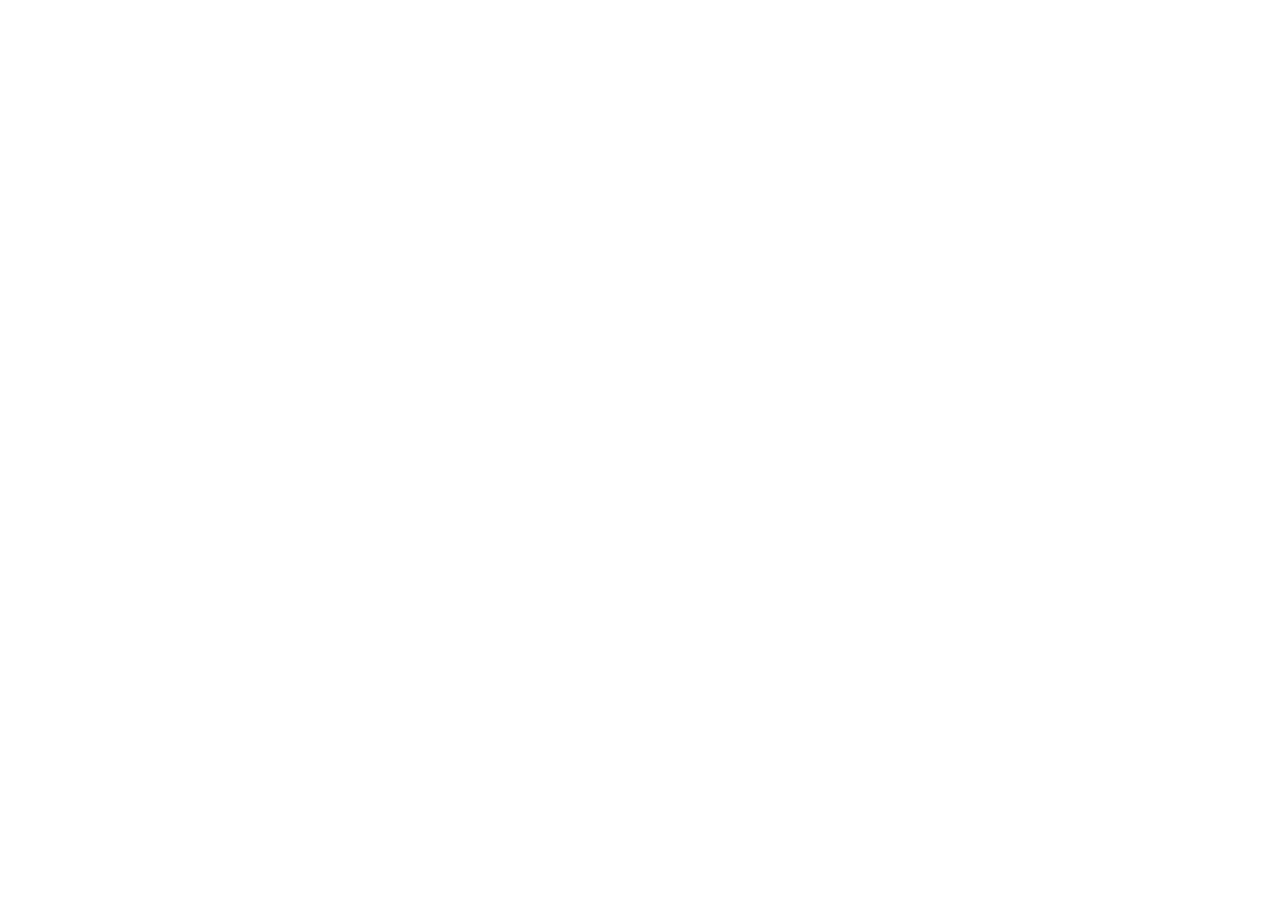
==== src/index.html @ 5c98b1a0 "first add" ====
<!DOCTYPE html>
<html lang="ru">
<head>
    <meta charset="UTF-8">
    <meta name="viewport" content="width=device-width, initial-scale=1.0">
    <meta http-equiv="X-UA-Compatible" content="ie=edge">
    <title>Portfolio</title>
    <meta name="title" content="Мое портфолио">
    <meta name="description" content="Здесь вы сможете ознакомиться с моими работами и узнать больше обо мне">

    <!-- Open Graph / Facebook -->
    <meta property="og:type" content="website">
    <meta property="og:url" content="https://metatags.io/">
    <meta property="og:title" content="Мое портфолио">
    <meta property="og:description" content="Здесь вы сможете ознакомиться с моими работами и узнать больше обо мне">
    <meta property="og:image" content="https://metatags.io/assets/meta-tags-16a33a6a8531e519cc0936fbba0ad904e52d35f34a46c97a2c9f6f7dd7d336f2.png">

    <!-- Twitter -->
    <meta property="twitter:card" content="summary_large_image">
    <meta property="twitter:url" content="https://metatags.io/">
    <meta property="twitter:title" content="Мое портфолио">
    <meta property="twitter:description" content="Здесь вы сможете ознакомиться с моими работами и узнать больше обо мне">
    <meta property="twitter:image" content="https://metatags.io/assets/meta-tags-16a33a6a8531e519cc0936fbba0ad904e52d35f34a46c97a2c9f6f7dd7d336f2.png">

    <!-- Favicon  -->
    <link rel="apple-touch-icon" sizes="57x57" href="icons/favicon//apple-icon-57x57.png">
    <link rel="apple-touch-icon" sizes="60x60" href="icons/favicon//apple-icon-60x60.png">
    <link rel="apple-touch-icon" sizes="72x72" href="icons/favicon//apple-icon-72x72.png">
    <link rel="apple-touch-icon" sizes="76x76" href="icons/favicon//apple-icon-76x76.png">
    <link rel="apple-touch-icon" sizes="114x114" href="icons/favicon//apple-icon-114x114.png">
    <link rel="apple-touch-icon" sizes="120x120" href="icons/favicon//apple-icon-120x120.png">
    <link rel="apple-touch-icon" sizes="144x144" href="icons/favicon//apple-icon-144x144.png">
    <link rel="apple-touch-icon" sizes="152x152" href="icons/favicon//apple-icon-152x152.png">
    <link rel="apple-touch-icon" sizes="180x180" href="icons/favicon//apple-icon-180x180.png">
    <link rel="icon" type="image/png" sizes="192x192"  href="icons/favicon//android-icon-192x192.png">
    <link rel="icon" type="image/png" sizes="32x32" href="icons/favicon//favicon-32x32.png">
    <link rel="icon" type="image/png" sizes="96x96" href="icons/favicon//favicon-96x96.png">
    <link rel="icon" type="image/png" sizes="16x16" href="icons/favicon//favicon-16x16.png">
    <link rel="manifest" href="icons/favicon//manifest.json">
    <meta name="msapplication-TileColor" content="#ffffff">
    <meta name="msapplication-TileImage" content="icons/favicon//ms-icon-144x144.png">
    <meta name="theme-color" content="#ffffff">

    <link rel="stylesheet" href="css/style.min.css">
</head>
<body>

    <script src="js/script.js"></script>
</body>
</html>
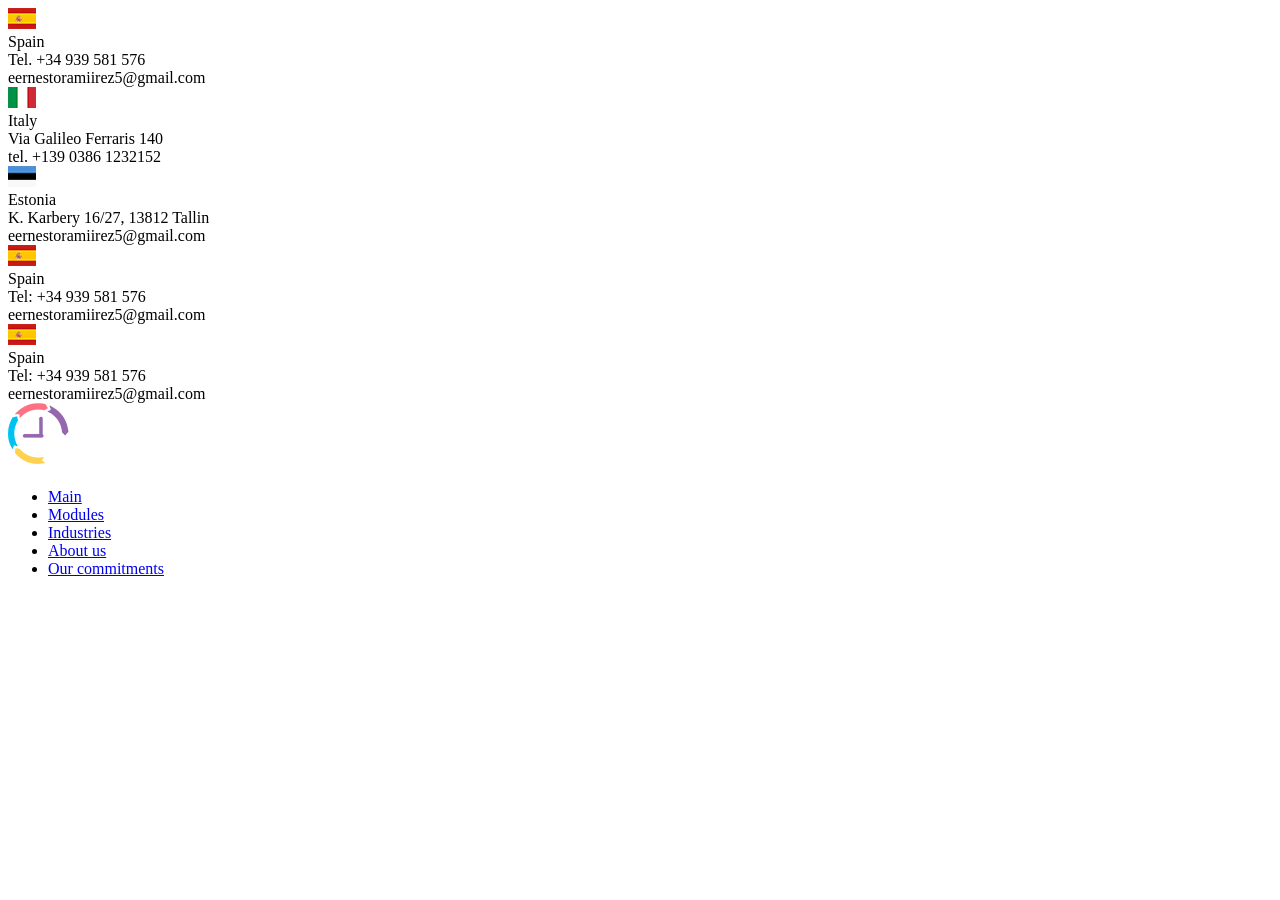
==== commit 641b51e7: "flags+headstart" ====
--- a/src/index.html
+++ b/src/index.html
@@ -44,7 +44,59 @@
     <link rel="stylesheet" href="css/style.min.css">
 </head>
 <body>
-
+    <section class="flags">
+        <div class="container">
+            <div class="flags__wrapper">
+                <div class="flags__elem">
+                    <div class="flags__img"><img src="img/spain.png" alt="spain"></div>
+                    <div class="flags__country">Spain</div>
+                    <div class="flags__info">Tel. +34 939 581 576</div>
+                    <div class="flags__contacts">eernestoramiirez5@gmail.com</div>
+                </div>
+                <div class="flags__elem">
+                    <div class="flags__img"><img src="img/italy.png" alt="Italy"></div>
+                    <div class="flags__country">Italy</div>
+                    <div class="flags__info">Via Galileo Ferraris 140</div>
+                    <div class="flags__contacts">tel. +139 0386 1232152 </div>
+                </div>
+                <div class="flags__elem">
+                    <div class="flags__img"><img src="img/estonia.png" alt="estonia"></div>
+                    <div class="flags__country">Estonia</div>
+                    <div class="flags__info">K. Karbery 16/27, 13812 Tallin</div>
+                    <div class="flags__contacts">eernestoramiirez5@gmail.com</div>
+                </div>
+                <div class="flags__elem">
+                    <div class="flags__img"><img src="img/spain.png" alt="spain"></div>
+                    <div class="flags__country">Spain</div>
+                    <div class="flags__info">Tel: +34 939 581 576</div>
+                    <div class="flags__contacts">eernestoramiirez5@gmail.com</div>
+                </div>
+                <div class="flags__elem">
+                    <div class="flags__img"><img src="img/spain.png" alt="spain"></div>
+                    <div class="flags__country">Spain</div>
+                    <div class="flags__info">Tel: +34 939 581 576</div>
+                    <div class="flags__contacts">eernestoramiirez5@gmail.com</div>
+                </div>
+            </div>
+        </div>
+    </section>
+    <header class="header">
+        <div class="container">
+            <div class="header__menu">
+                <div class="header__logo">
+                    <img src="img/logo.png" alt="logo">
+                </div>
+                    <ul class="header__nav">
+                        <li><a href="#">Main</a></li>
+                        <li><a href="#">Modules</a></li>
+                        <li><a href="#">Industries</a></li>
+                        <li><a href="#">About us</a></li>
+                        <li><a href="#">Our commitments</a></li>
+                    </ul>
+            </div>
+        </div>
+    </header>
+    
     <script src="js/script.js"></script>
 </body>
 </html>
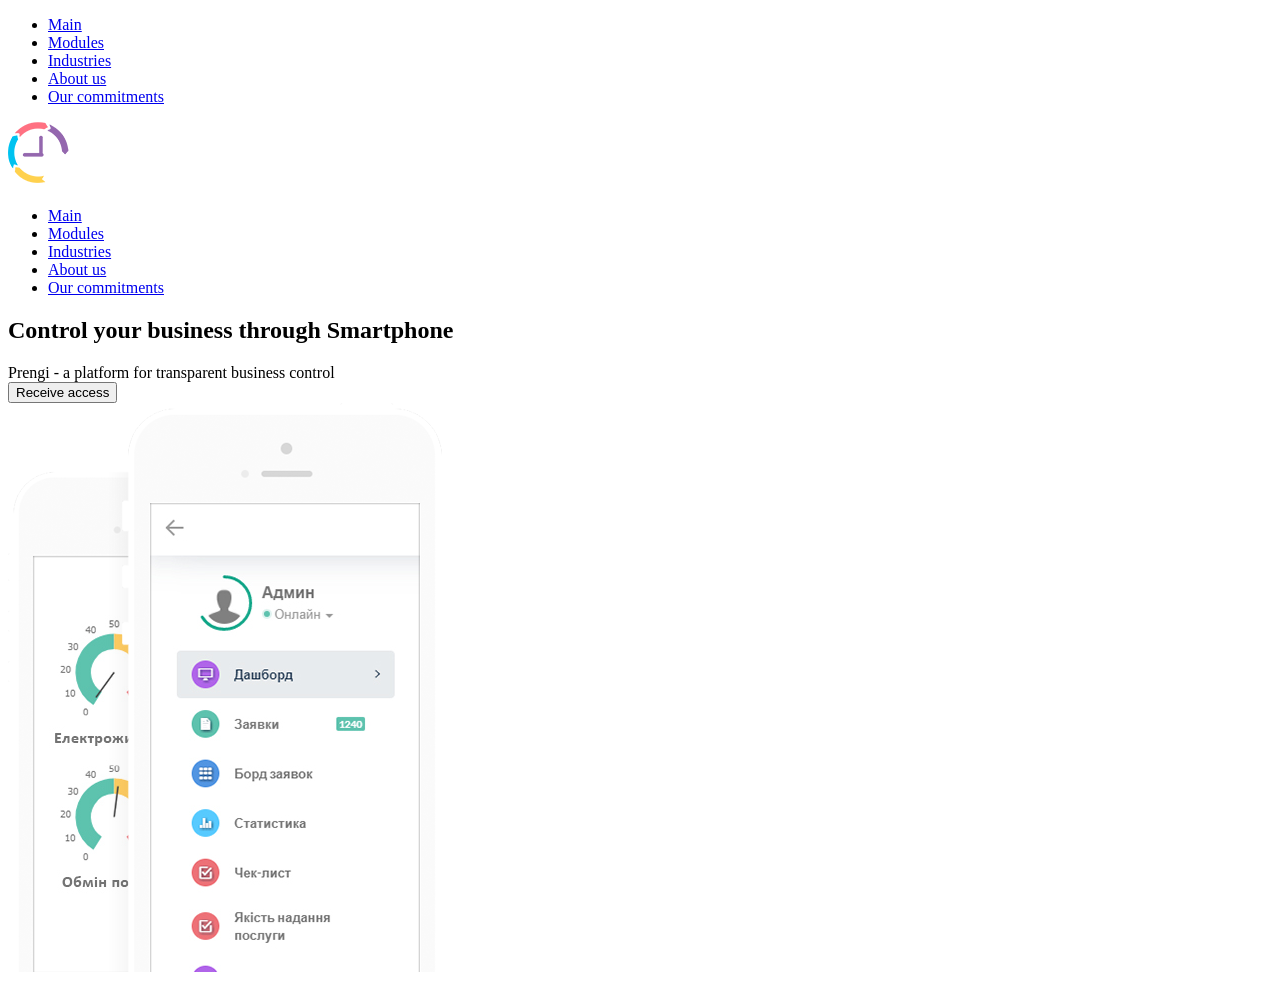
==== commit f52ab64d: "menuoverlayadap" ====
--- a/src/index.html
+++ b/src/index.html
@@ -44,7 +44,7 @@
     <link rel="stylesheet" href="css/style.min.css">
 </head>
 <body>
-    <section class="flags">
+    <!-- <section class="flags">
         <div class="container">
             <div class="flags__wrapper">
                 <div class="flags__elem">
@@ -66,10 +66,10 @@
                     <div class="flags__contacts">eernestoramiirez5@gmail.com</div>
                 </div>
                 <div class="flags__elem">
-                    <div class="flags__img"><img src="img/spain.png" alt="spain"></div>
-                    <div class="flags__country">Spain</div>
-                    <div class="flags__info">Tel: +34 939 581 576</div>
-                    <div class="flags__contacts">eernestoramiirez5@gmail.com</div>
+                    <div class="flags__img"><img src="img/great_britain.png" alt="spain"></div>
+                    <div class="flags__country">Great Britain</div>
+                    <div class="flags__info">E20LP </div>
+                    <div class="flags__contacts">tel. +44 750 109 55 29</div>
                 </div>
                 <div class="flags__elem">
                     <div class="flags__img"><img src="img/spain.png" alt="spain"></div>
@@ -79,8 +79,24 @@
                 </div>
             </div>
         </div>
-    </section>
+    </section> -->
     <header class="header">
+        <div class="deli">
+            <div class="deli__div"></div>
+            <div class="deli__div"></div>
+            <div class="deli__div"></div>
+        </div>
+        <div class="menu__overlay">
+            <div class="menu__wrapper">
+                <ul class="menu__nav">
+                    <li><a href="#">Main</a></li>
+                    <li><a href="#">Modules</a></li>
+                    <li><a href="#">Industries</a></li>
+                    <li><a href="#">About us</a></li>
+                    <li><a href="#">Our commitments</a></li>
+                </ul>
+            </div>
+        </div>
         <div class="container">
             <div class="header__menu">
                 <div class="header__logo">
@@ -94,6 +110,13 @@
                         <li><a href="#">Our commitments</a></li>
                     </ul>
             </div>
+            <div class="header__info">
+                <h2 class="header__title">Control your business through Smartphone</h2>
+                <div class="header__subtitle">Prengi - a platform for transparent business control</div>
+                <button class="header__btn">Receive access</button>
+            </div>
+            <img src="img/phones.png" alt="Phones" class="header__phones">
+            <img src="img/slider_dots.png" alt="Dots" class="header__dots">
         </div>
     </header>
     
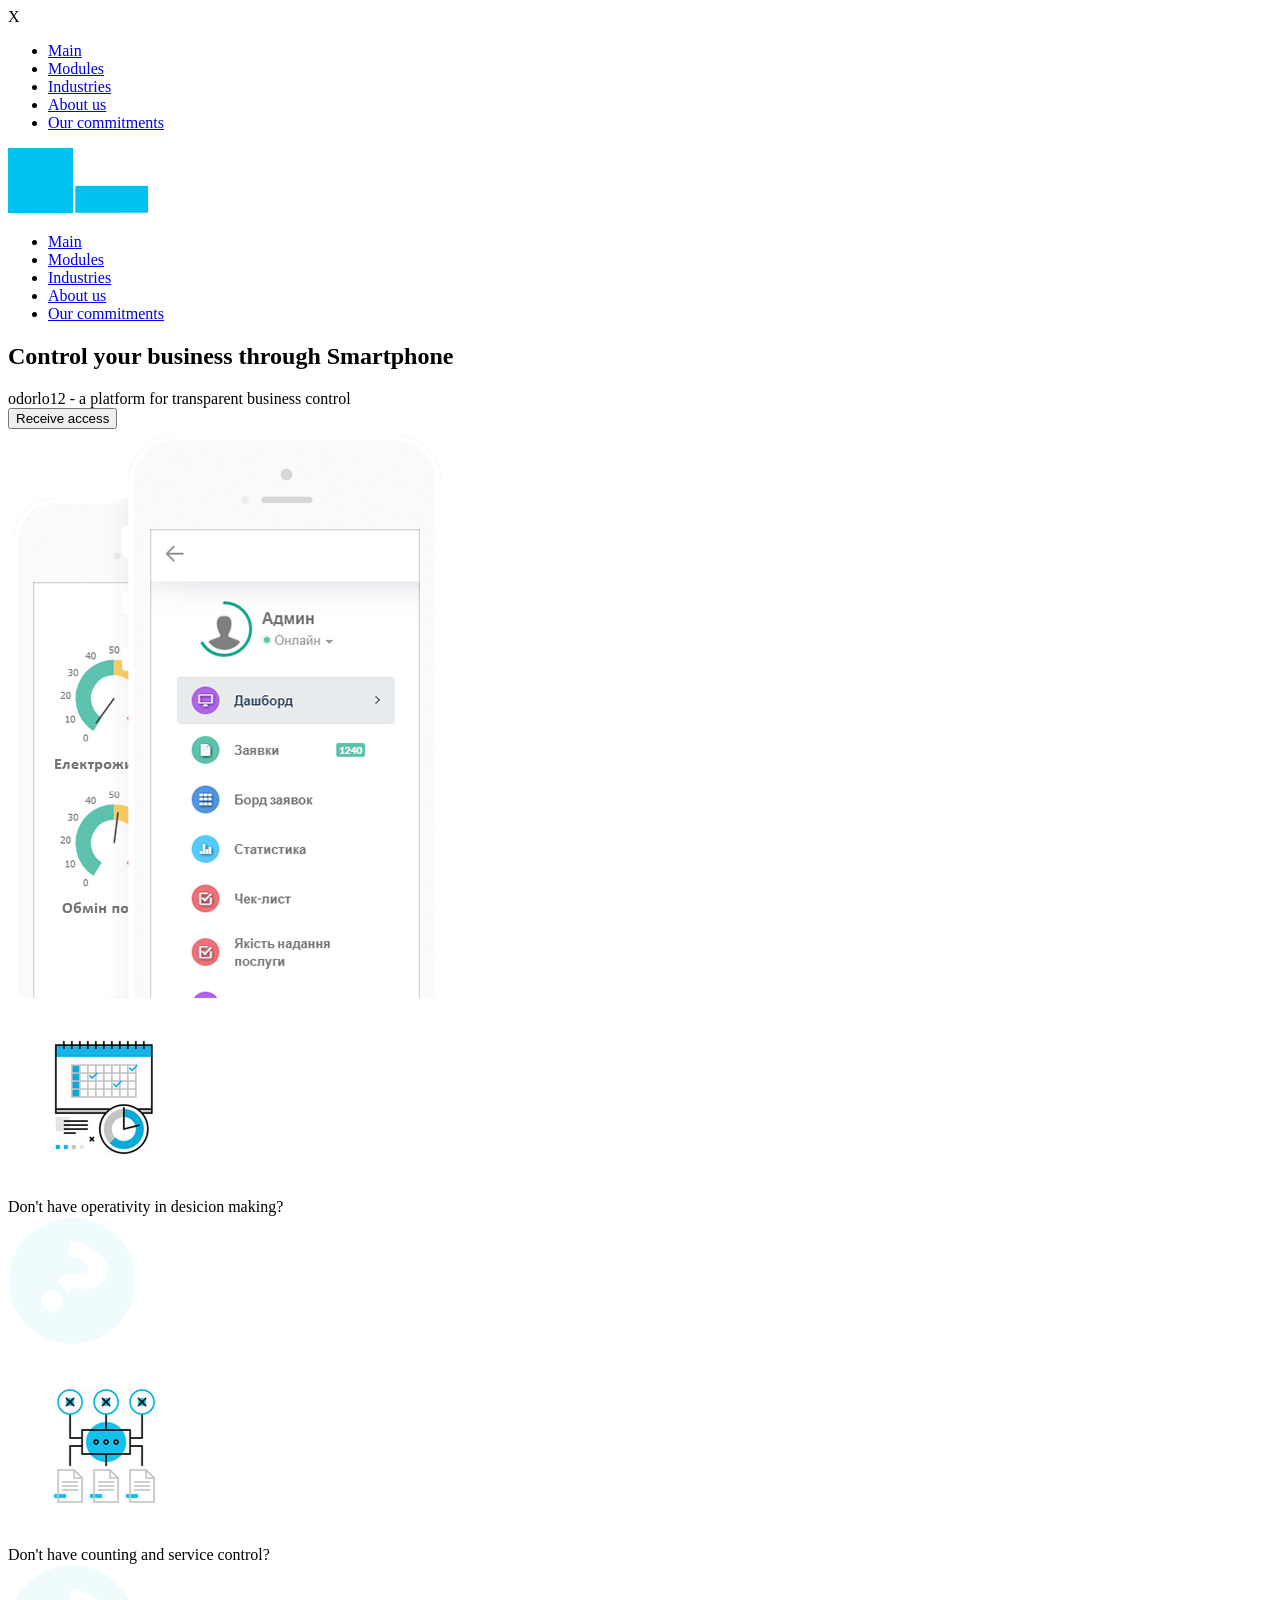
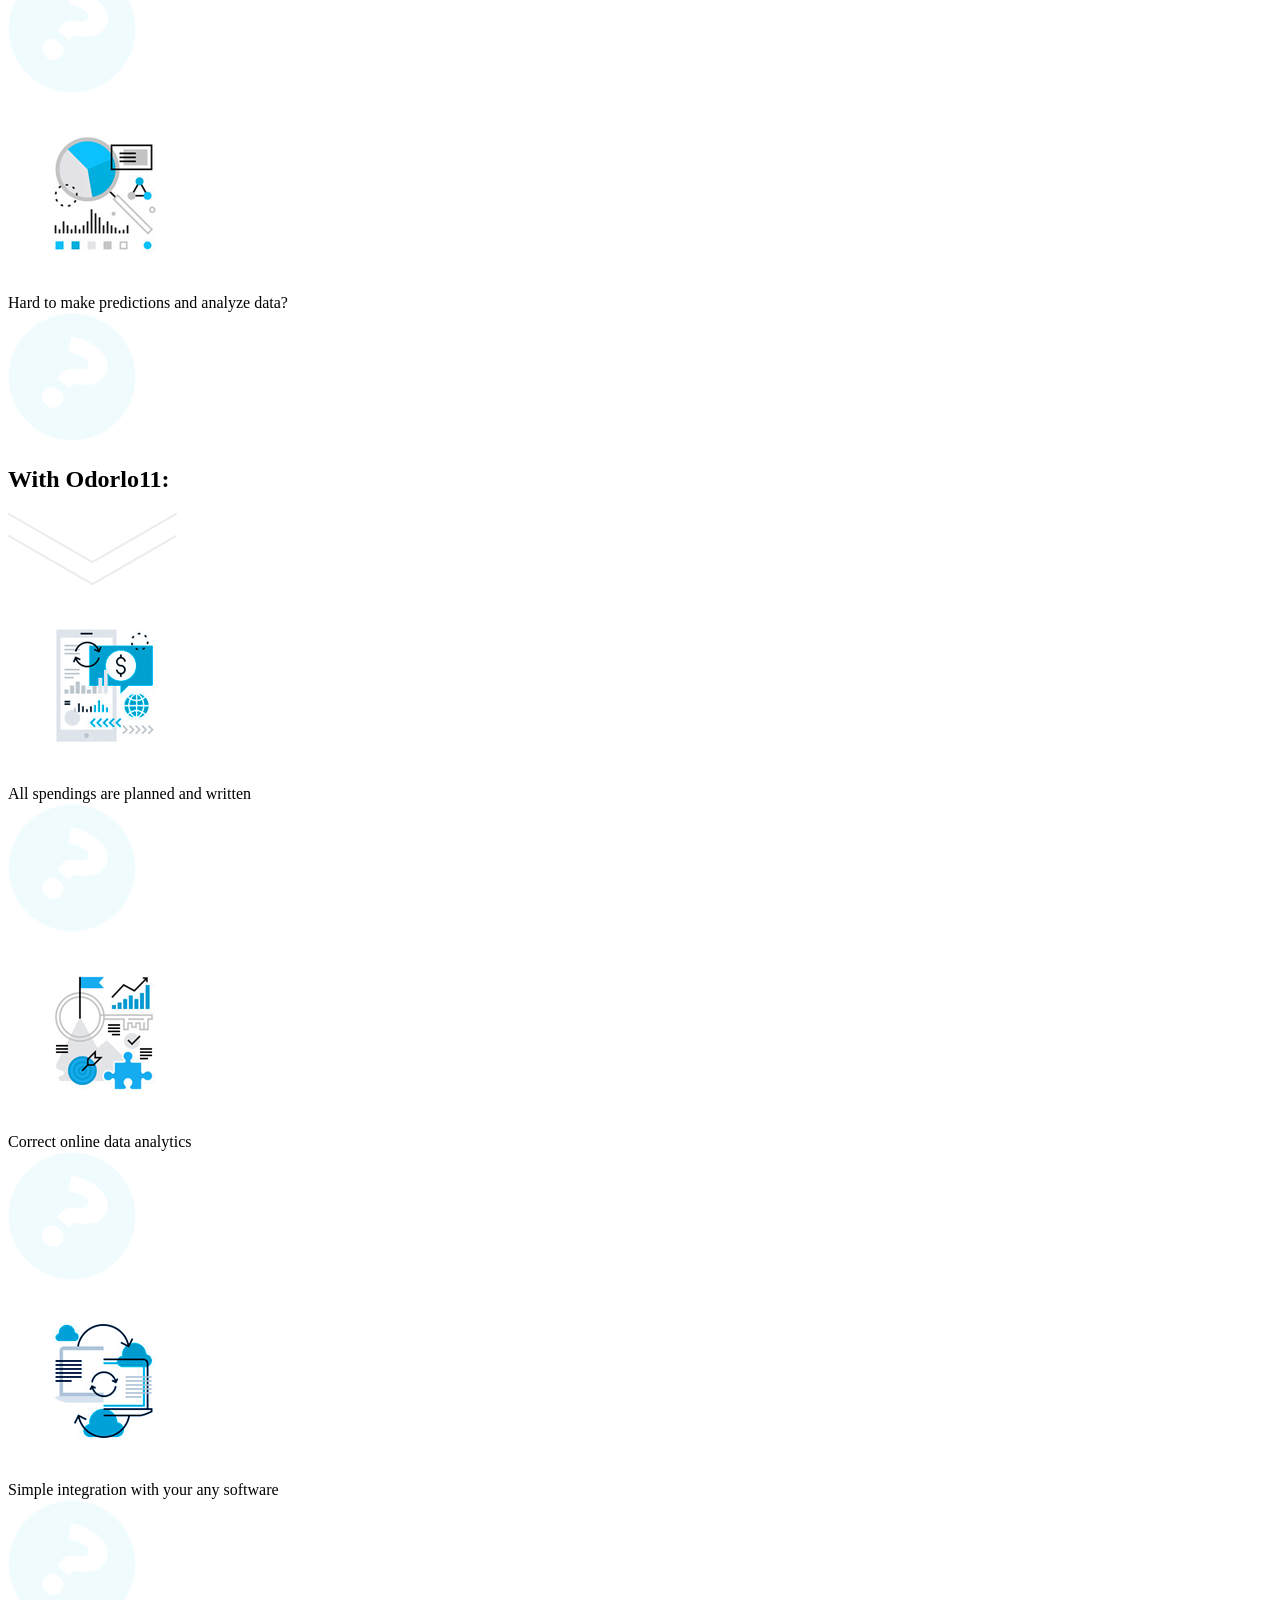
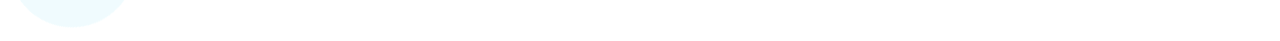
==== commit 3bf74d57: "odorlosec&menuadap" ====
--- a/src/index.html
+++ b/src/index.html
@@ -88,6 +88,7 @@
         </div>
         <div class="menu__overlay">
             <div class="menu__wrapper">
+                <div class="close">X</div>
                 <ul class="menu__nav">
                     <li><a href="#">Main</a></li>
                     <li><a href="#">Modules</a></li>
@@ -112,14 +113,58 @@
             </div>
             <div class="header__info">
                 <h2 class="header__title">Control your business through Smartphone</h2>
-                <div class="header__subtitle">Prengi - a platform for transparent business control</div>
+                <div class="header__subtitle">odorlo12 - a platform for transparent business control</div>
                 <button class="header__btn">Receive access</button>
             </div>
             <img src="img/phones.png" alt="Phones" class="header__phones">
             <img src="img/slider_dots.png" alt="Dots" class="header__dots">
         </div>
     </header>
+    <section class="odorlo12">
+        <div class="container">
+            <div class="odorlo12__wrapper">
+                <div class="odorlo12__elem">
+                    <img src="img/odorlo12_1.png" alt="">
+                    <div class="odorlo12__text">Don't have operativity in desicion making?</div>
+                    <img src="img/odorlo12_siman.png" alt="siman" class="odorlo12__siman">
+                </div>
+                <div class="odorlo12__elem">
+                    <img src="img/odorlo12_2.png" alt="">
+                    <div class="odorlo12__text">Don't have counting and service control?</div>
+                    <img src="img/odorlo12_siman.png" alt="siman" class="odorlo12__siman">
+                </div>
+                <div class="odorlo12__elem">
+                    <img src="img/odorlo12_3.png" alt="">
+                    <div class="odorlo12__text">Hard to make predictions and analyze data?</div>
+                    <img src="img/odorlo12_siman.png" alt="siman" class="odorlo12__siman">
+                </div>
+            </div>
+            <div class="odorlo12__arrows">
+                <h2 class="odorlo12__text">With Odorlo11:</h2>
+                <img src="img/odorlo12_arrows.png" alt="arrows">
+            </div>
+            <div class="odorlo12__wrapper">
+                <div class="odorlo12__elem">
+                    <img src="img/odorlo12_5.png" alt="">
+                    <div class="odorlo12__text bold">All spendings are planned and written</div>
+                    <img src="img/odorlo12_siman.png" alt="siman" class="odorlo12__siman">
+                </div>
+                <div class="odorlo12__elem">
+                    <img src="img/odorlo12_7.png" alt="">
+                    <div class="odorlo12__text bold">Correct online data analytics</div>
+                    <img src="img/odorlo12_siman.png" alt="siman" class="odorlo12__siman">
+                </div>
+                <div class="odorlo12__elem">
+                    <img src="img/odorlo12_8.png" alt="">
+                    <div class="odorlo12__text bold">Simple integration with your any software</div>
+                    <img src="img/odorlo12_siman.png" alt="siman" class="odorlo12__siman">
+                </div>
+            </div>
+            
+        </div>
+    </section>
     
     <script src="js/script.js"></script>
+    
 </body>
 </html>
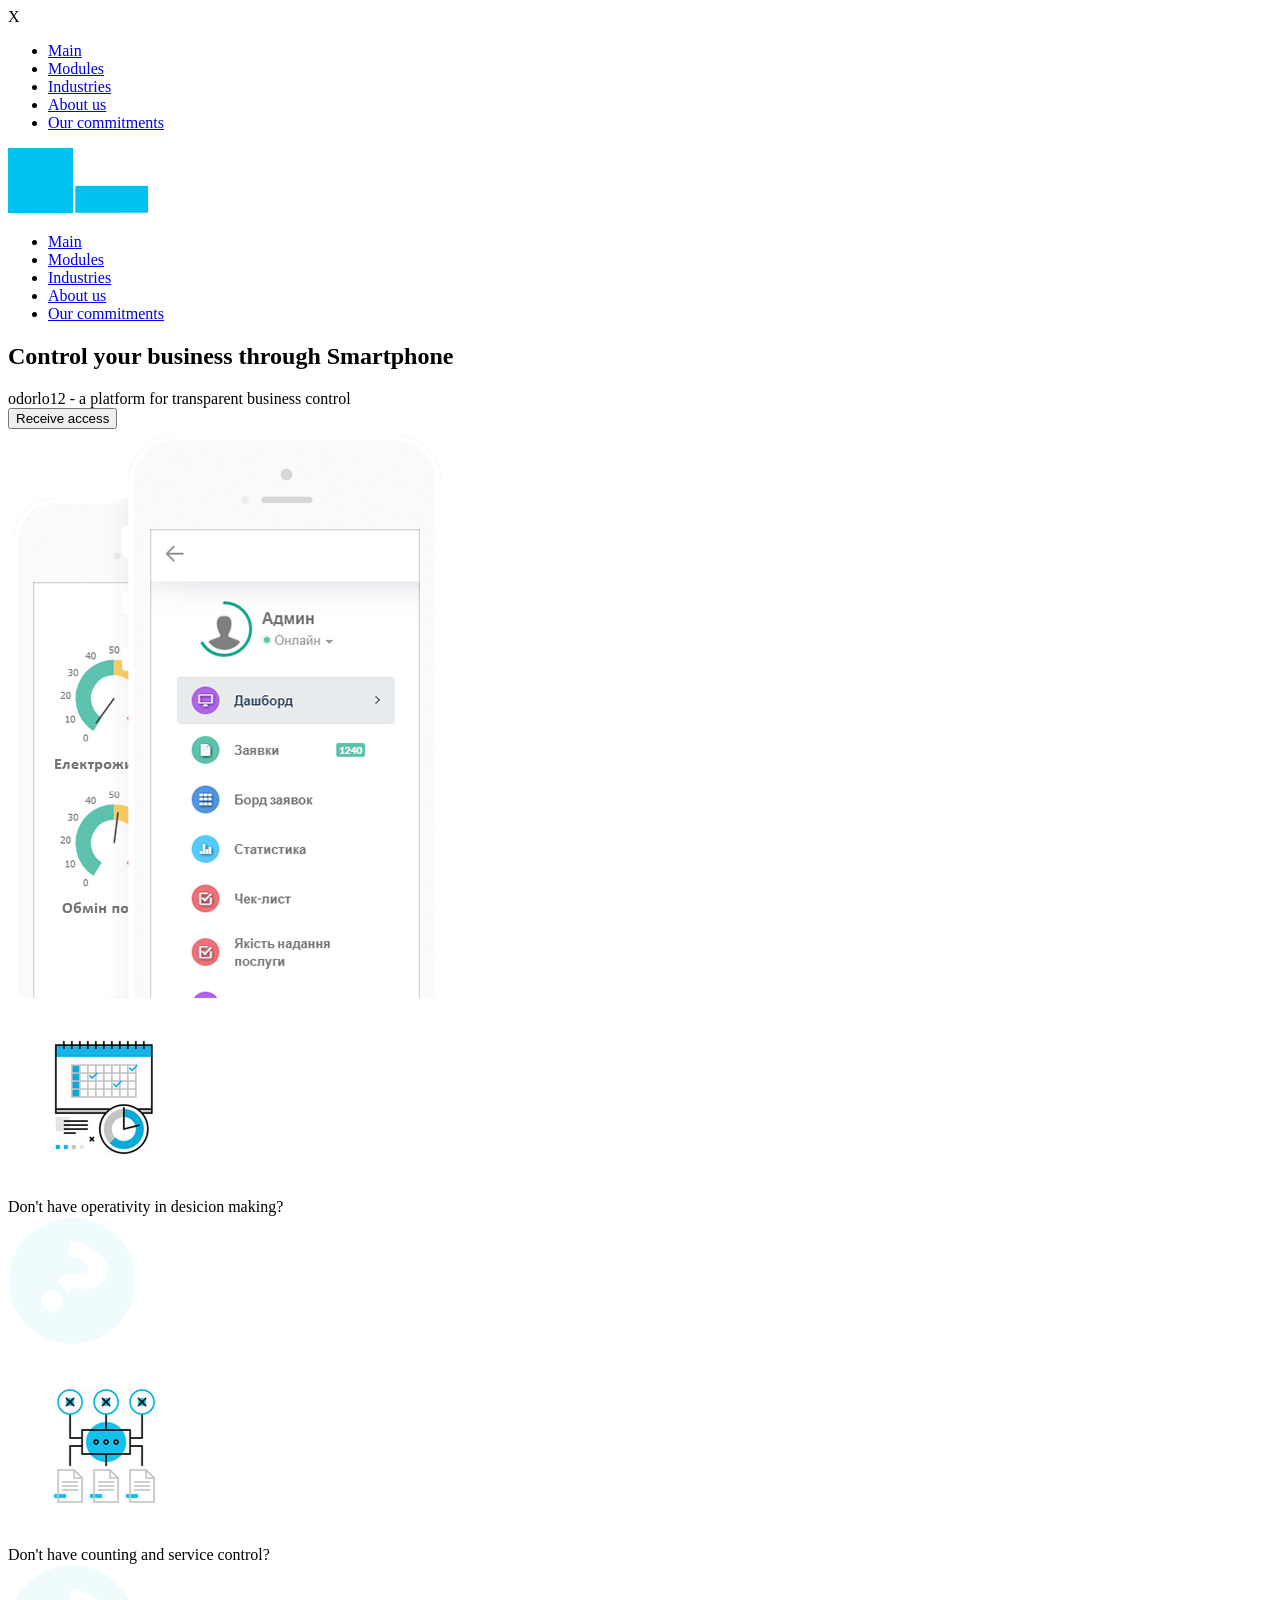
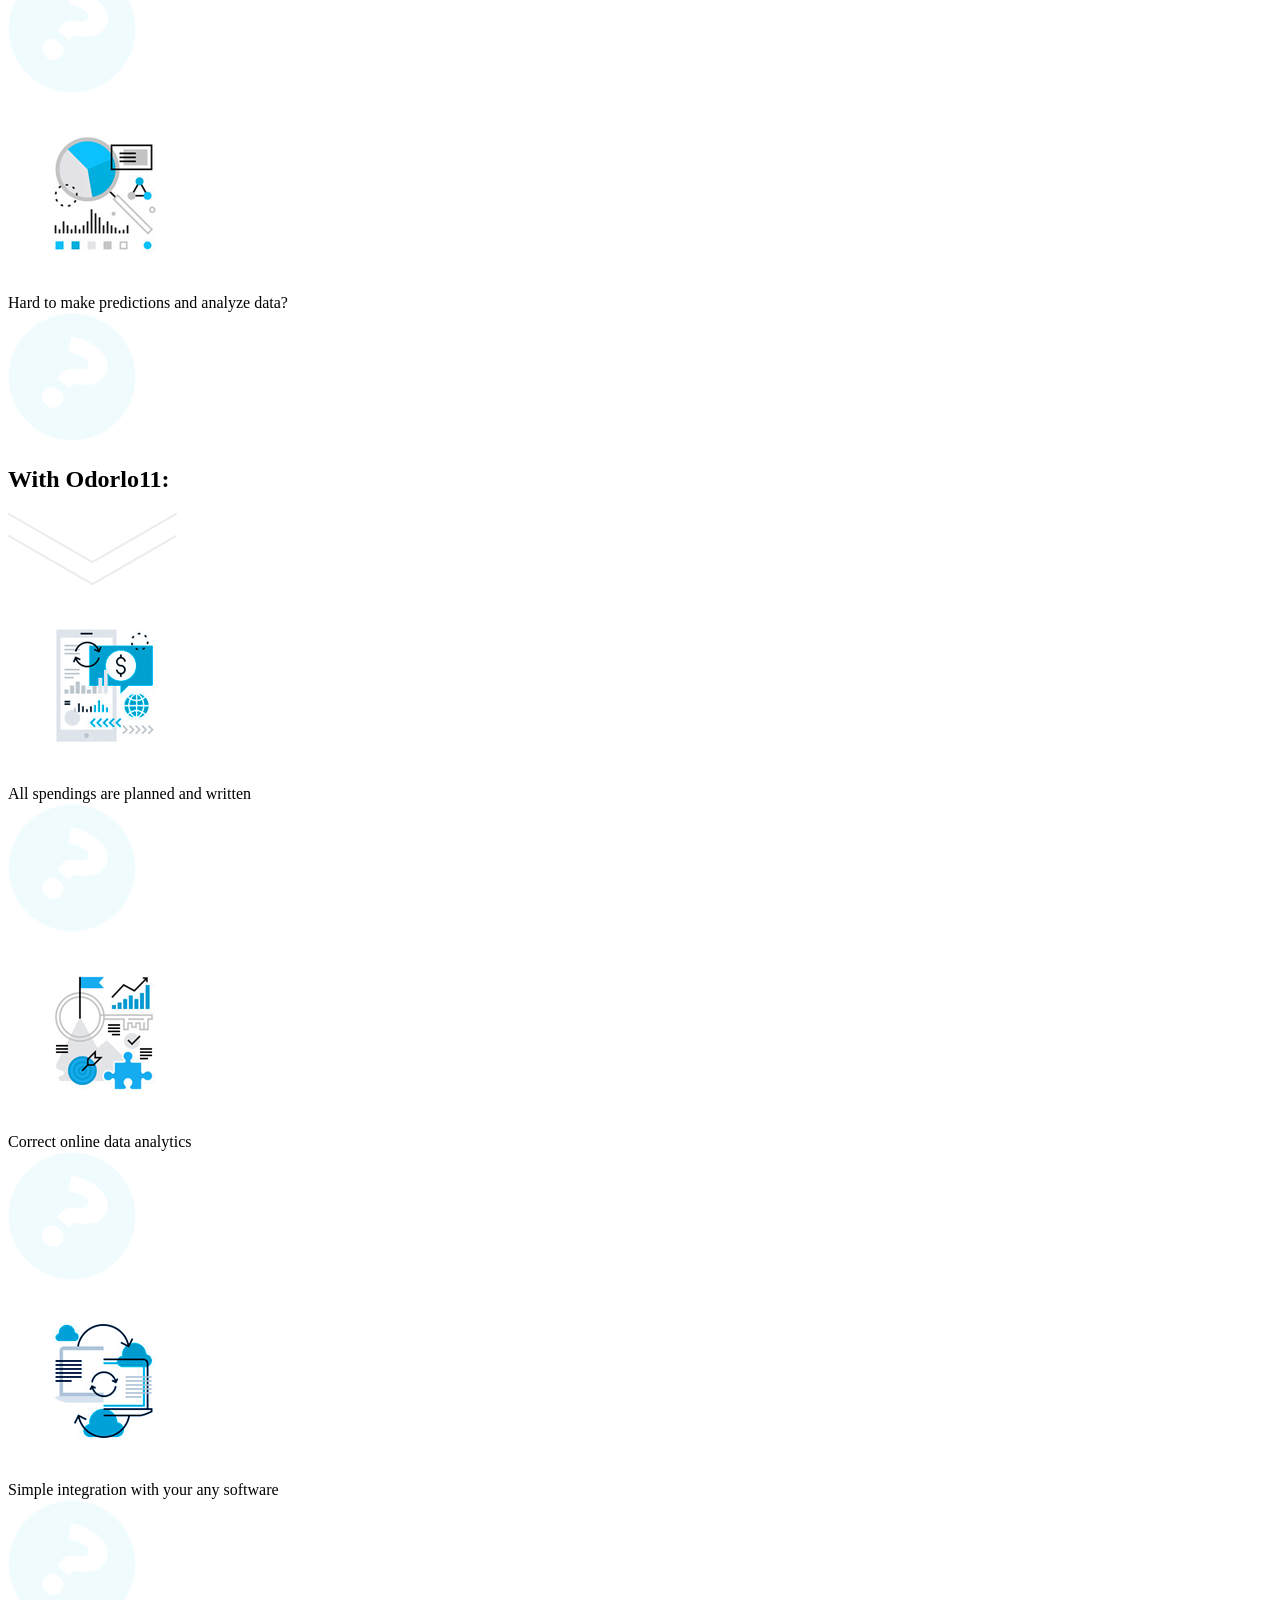
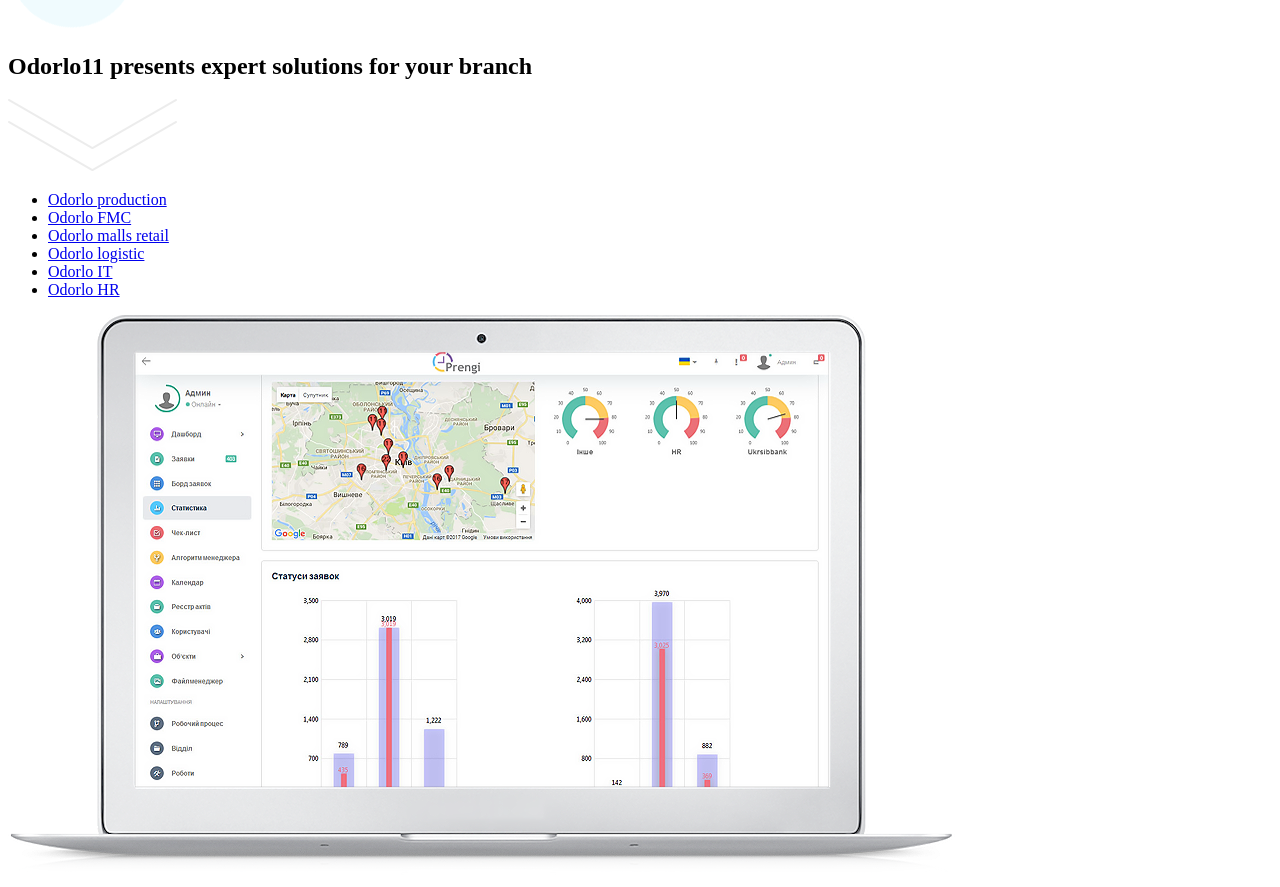
==== commit 71fbc3db: "solutions1" ====
--- a/src/index.html
+++ b/src/index.html
@@ -163,6 +163,26 @@
             
         </div>
     </section>
+    <section class="solutions">
+        <div class="container">
+            <h2 class="solutions__text">
+                Odorlo11 presents expert solutions for your branch
+            </h2>
+            <div class="solutions__open"><img src="img/odorlo12_arrows.png" alt=""></div>
+                <ul class="solutions__menu">
+                    <li><a href="#">Odorlo production</a></li>
+                    <li><a href="#">Odorlo FMC</a></li>
+                    <li><a href="#">Odorlo malls retail</a></li>
+                    <li><a href="#">Odorlo logistic</a></li>
+                    <li><a href="#">Odorlo IT</a></li>
+                    <li><a href="#">Odorlo HR</a></li>
+                </ul>
+           <div class="solutions__img">
+               <img src="img/solutions_img.png" alt="computer">
+           </div>
+
+        </div>
+    </section>
     
     <script src="js/script.js"></script>
     
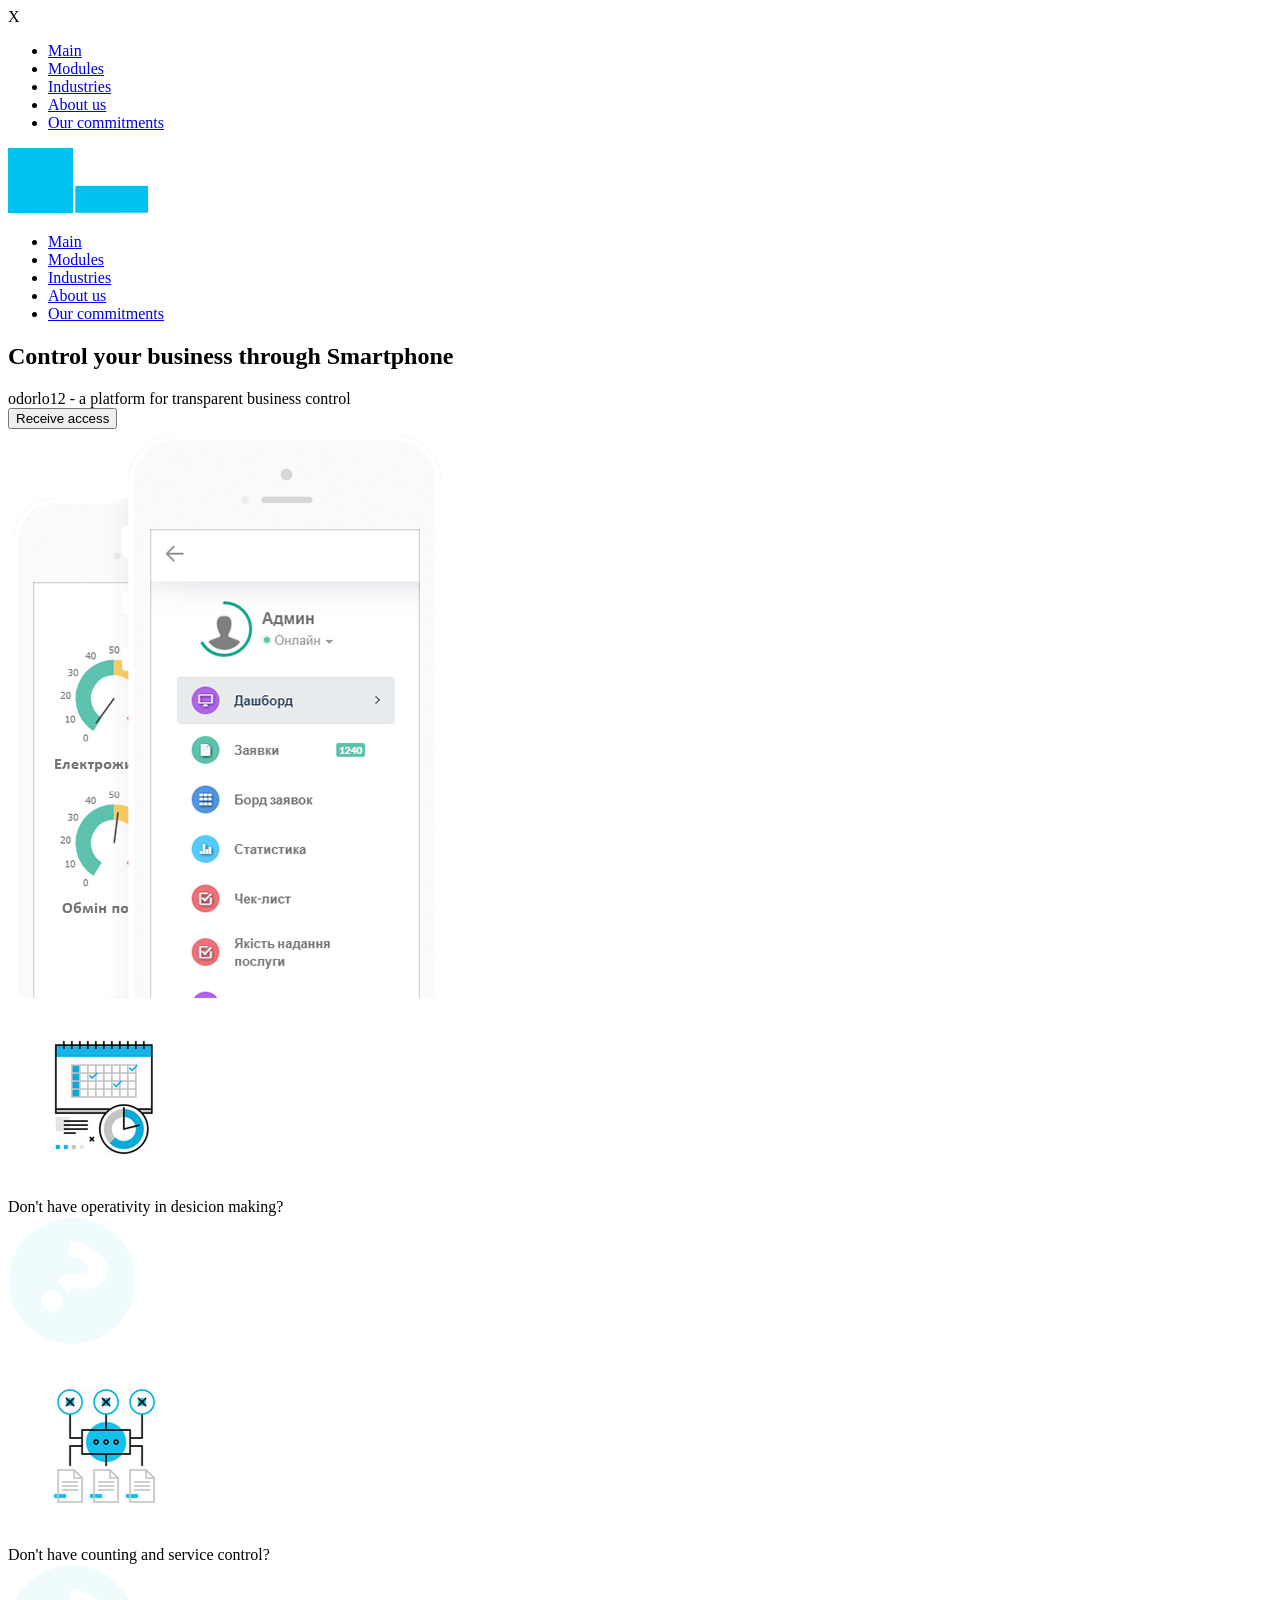
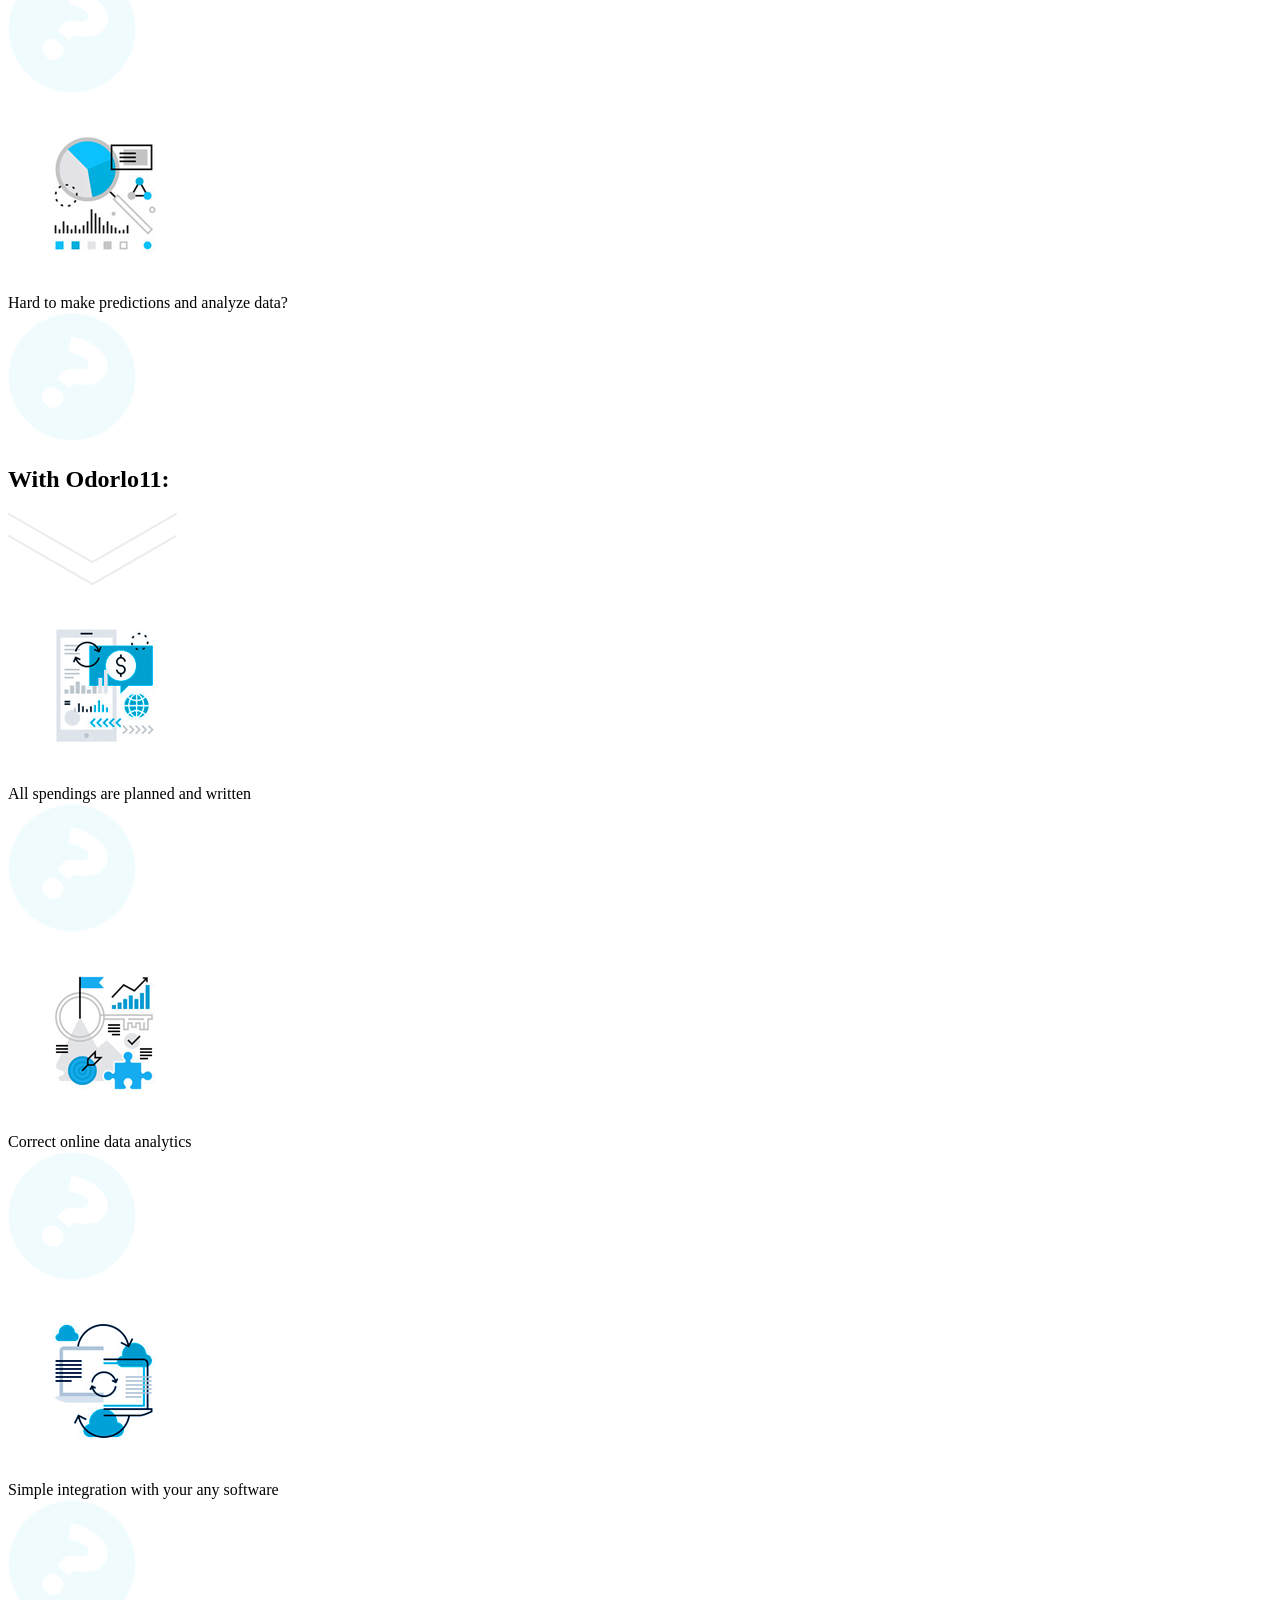
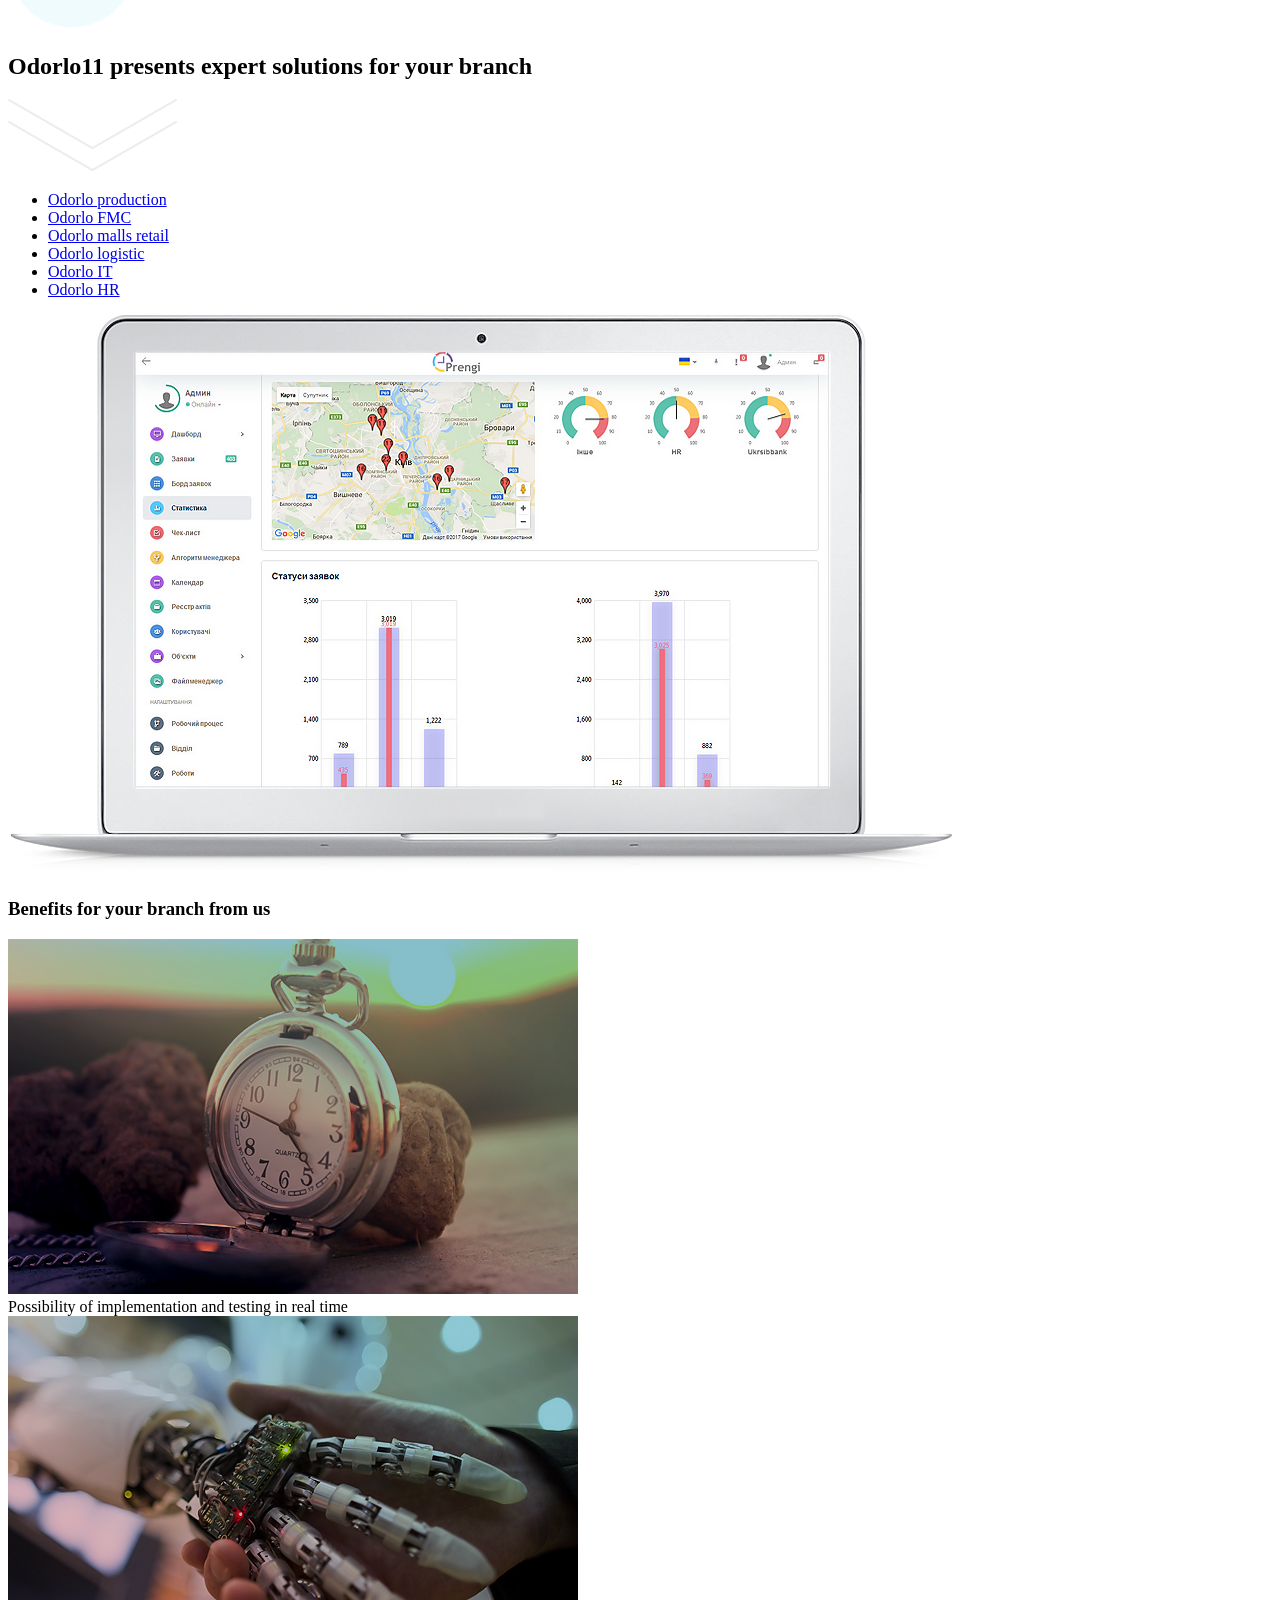
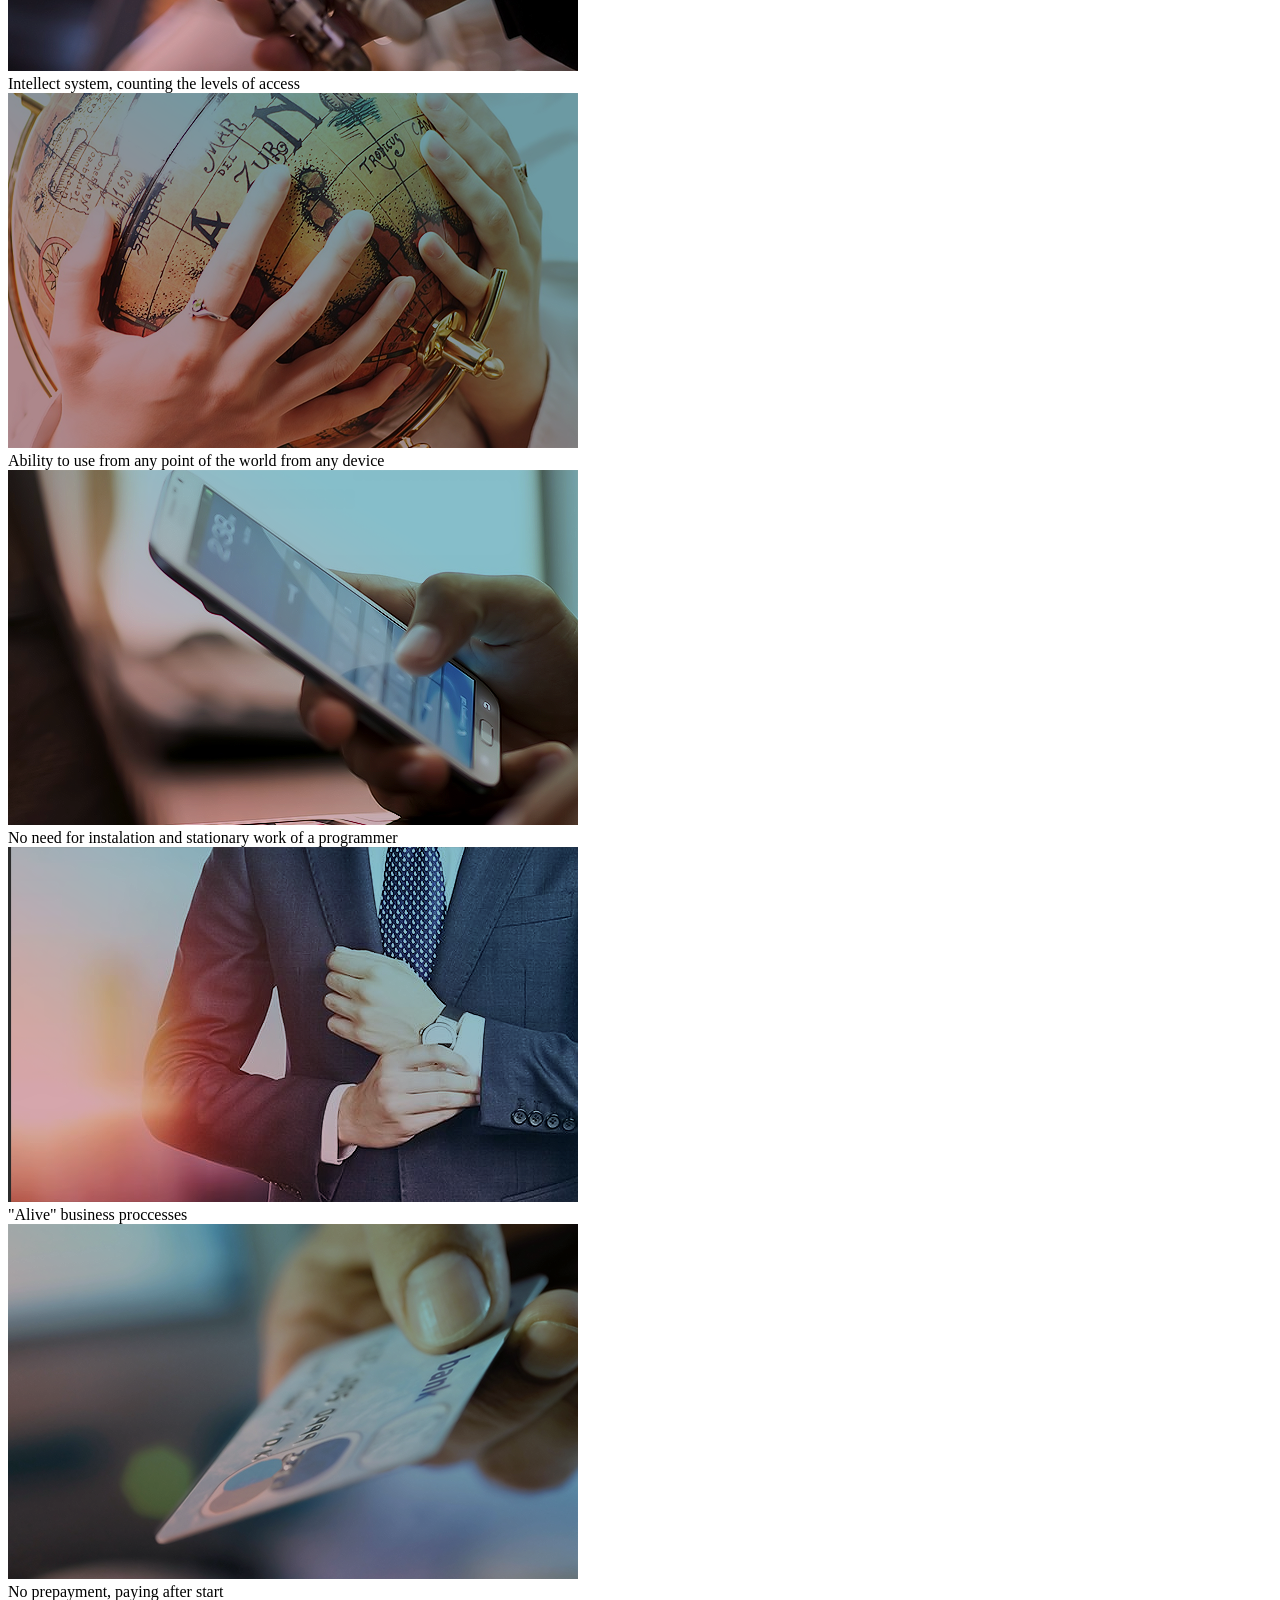
==== commit 169f55f6: "benefitsflexitems" ====
--- a/src/index.html
+++ b/src/index.html
@@ -177,14 +177,61 @@
                     <li><a href="#">Odorlo IT</a></li>
                     <li><a href="#">Odorlo HR</a></li>
                 </ul>
-           <div class="solutions__img">
-               <img src="img/solutions_img.png" alt="computer">
-           </div>
-
+            <div class="solutions__img">
+                <img src="img/solutions_img.png" alt="computer">
+            </div>
         </div>
     </section>
-    
+    <section class="benefits">
+        <div class="container">
+            <h3 class="benefits__title">Benefits for your branch from us</h3>
+            <div class="benefits__wrapper">
+                <div class="benefits__item">
+                    <img src="img/benefits_img1.png" alt="clock">
+                    <div class="benefits__text">
+                        Possibility of implementation and testing in real time
+                    </div>
+                </div>
+                <div class="benefits__item">
+                    <img src="img/benefits_img2.png" alt="Robot">
+                    <div class="benefits__text">
+                        Intellect system, counting the levels of access
+                    </div>
+                </div>
+                <div class="benefits__item">
+                    <img src="img/benefits_img3.png" alt="Globus">
+                    <div class="benefits__text">
+                        Ability to use from any point of the world from any device
+                    </div>
+                </div>
+                <div class="benefits__item">
+                    <img src="img/benefits_img5.png" alt="phone">
+                    <div class="benefits__text">
+                        No need for instalation and stationary work of a programmer
+                    </div>
+                </div>
+                <div class="benefits__item">
+                    <img src="img/benefits_img6.png" alt="jacket">
+                    <div class="benefits__text">
+                        "Alive" business proccesses
+                    </div>
+                </div>
+                <div class="benefits__item">
+                    <img src="img/benefits_img7.png" alt="Pay">
+                    <div class="benefits__text">
+                        No prepayment, paying after start
+                    </div>
+                </div>
+            </div>
+        </div>
+    </section>
+
+
+
+
+
+
+
     <script src="js/script.js"></script>
-    
 </body>
 </html>
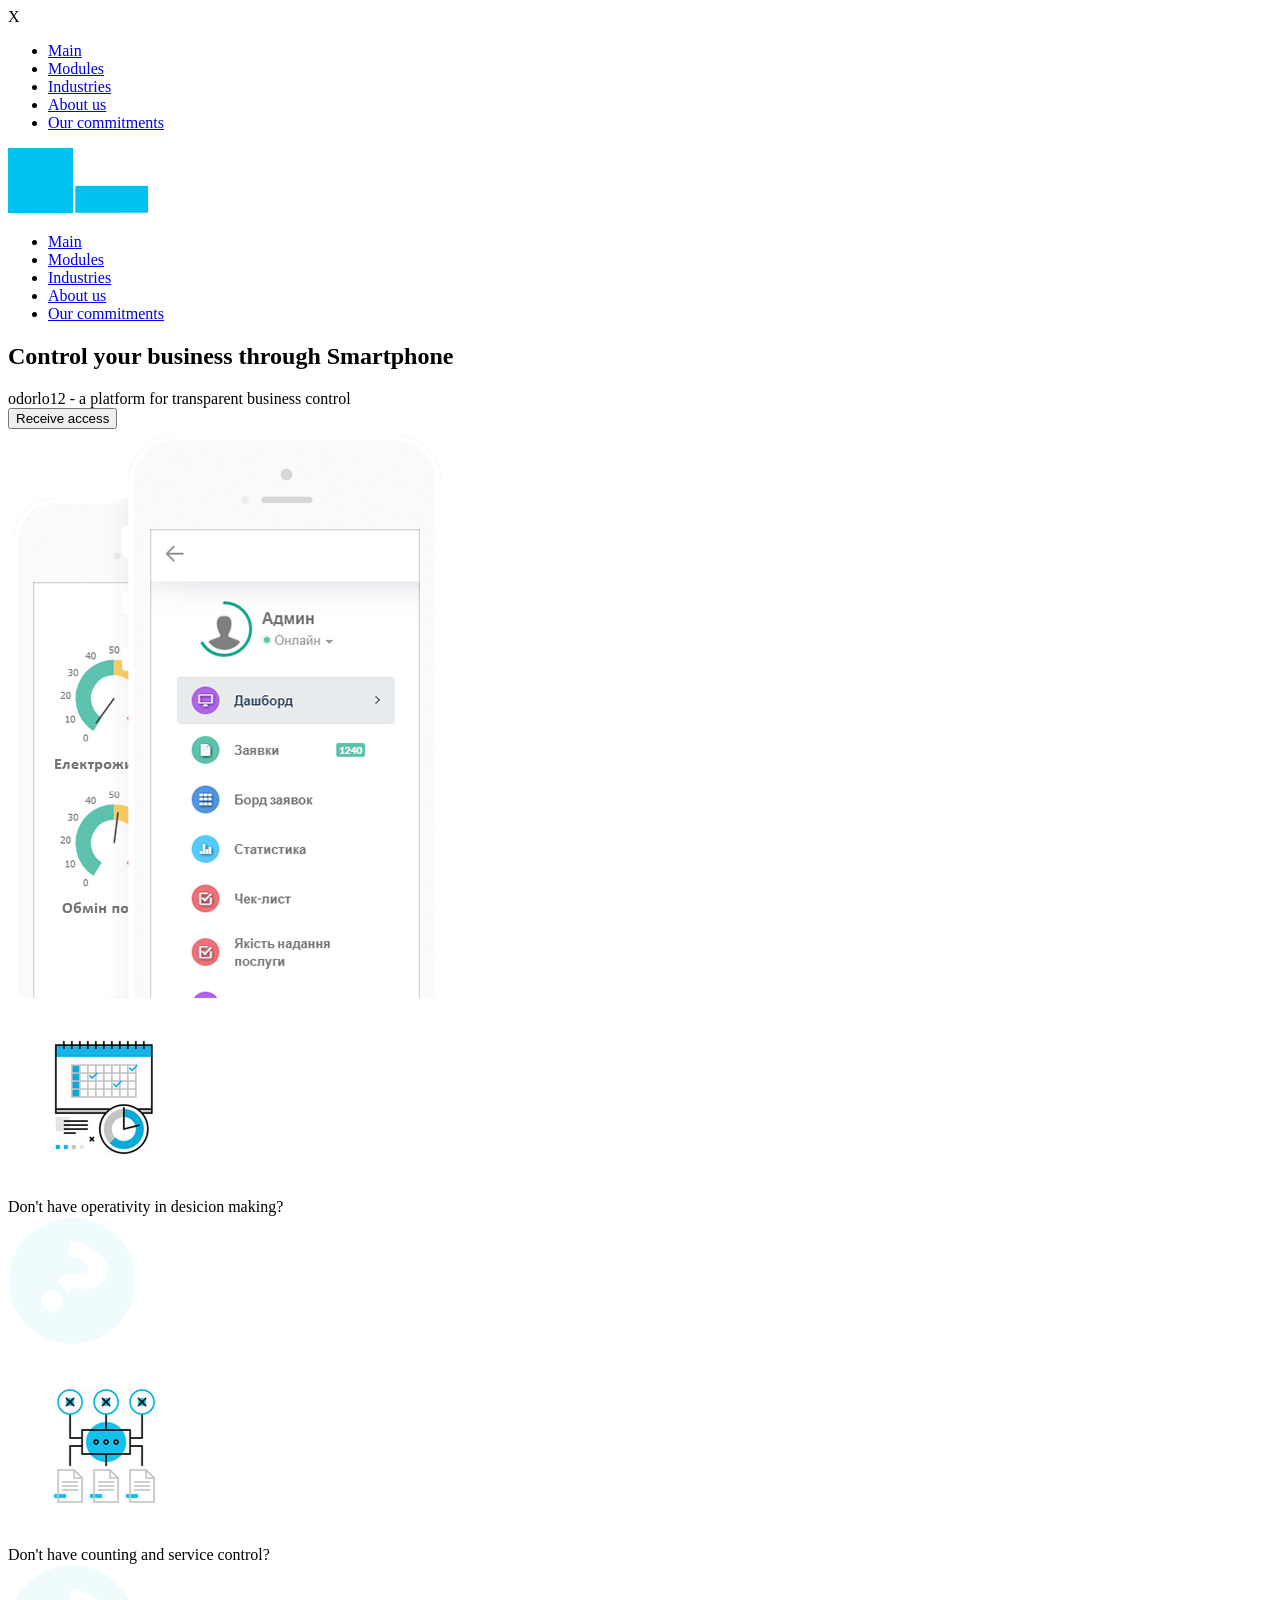
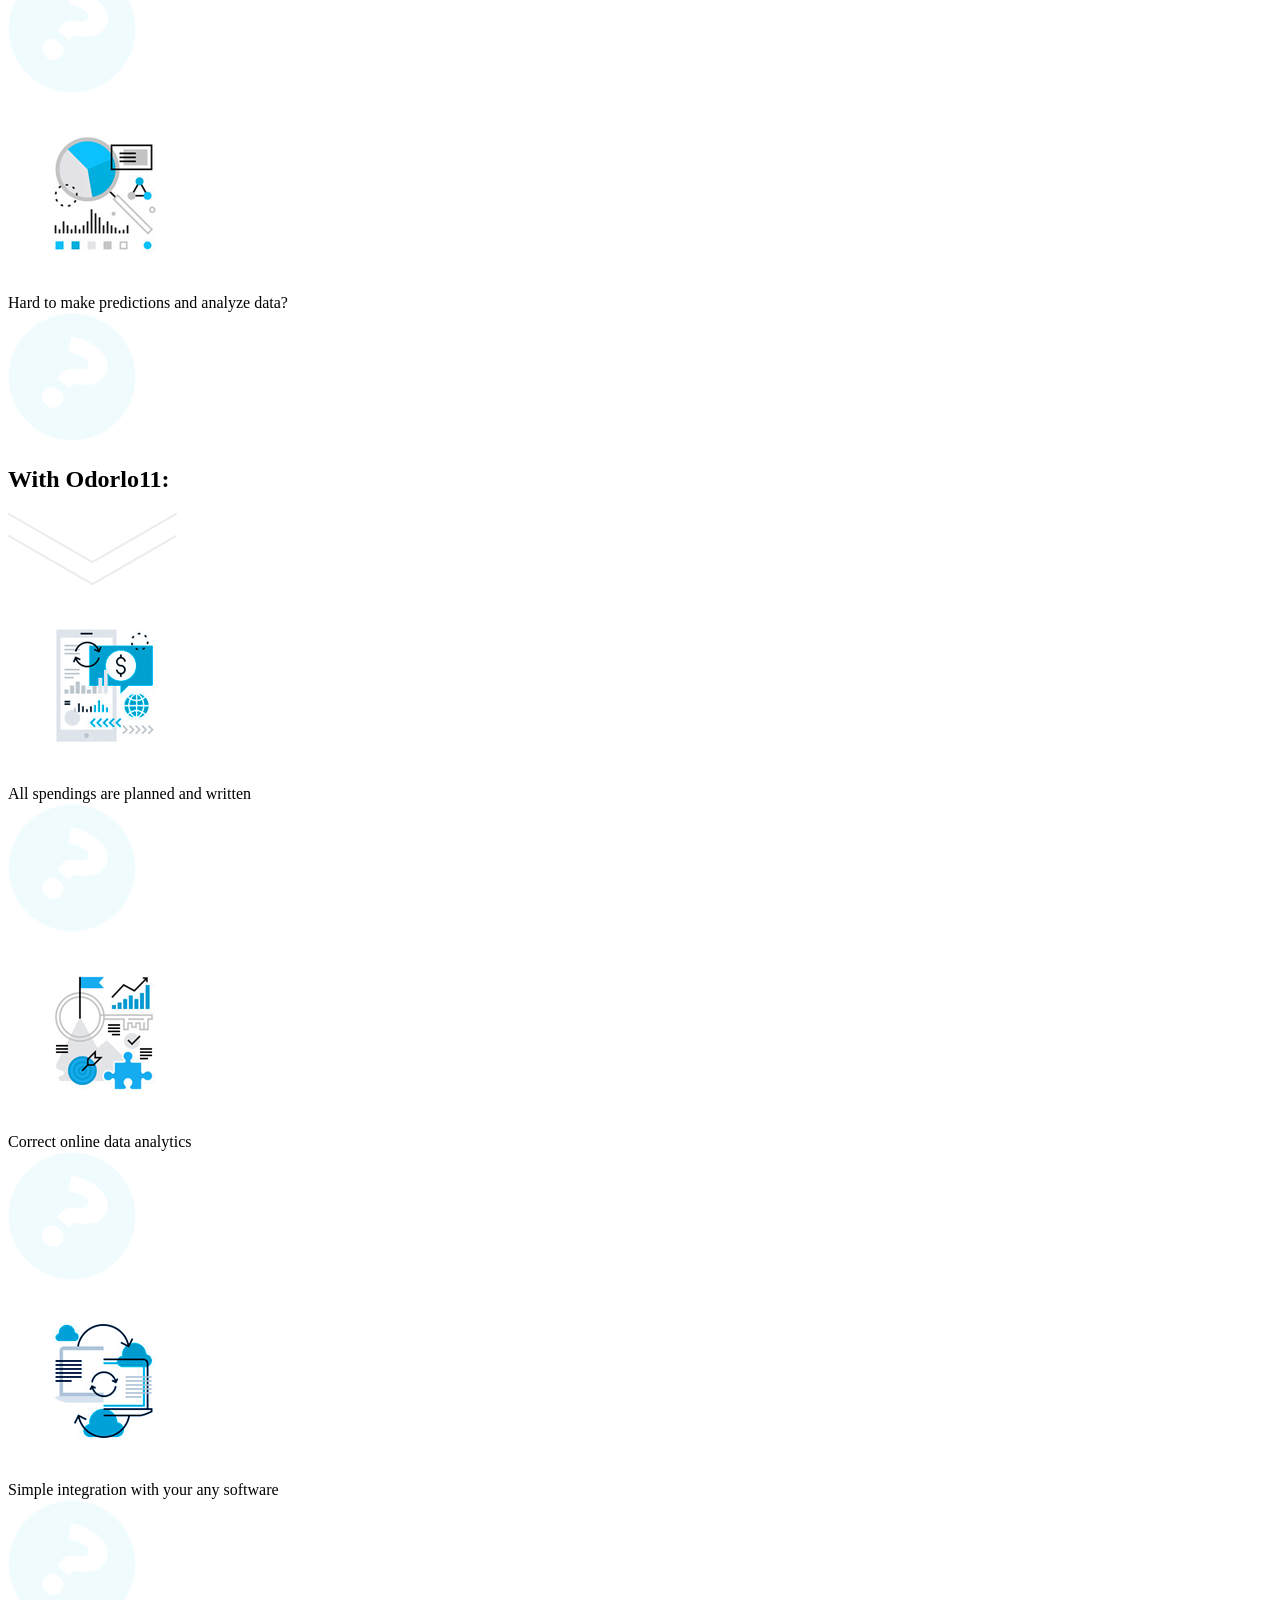
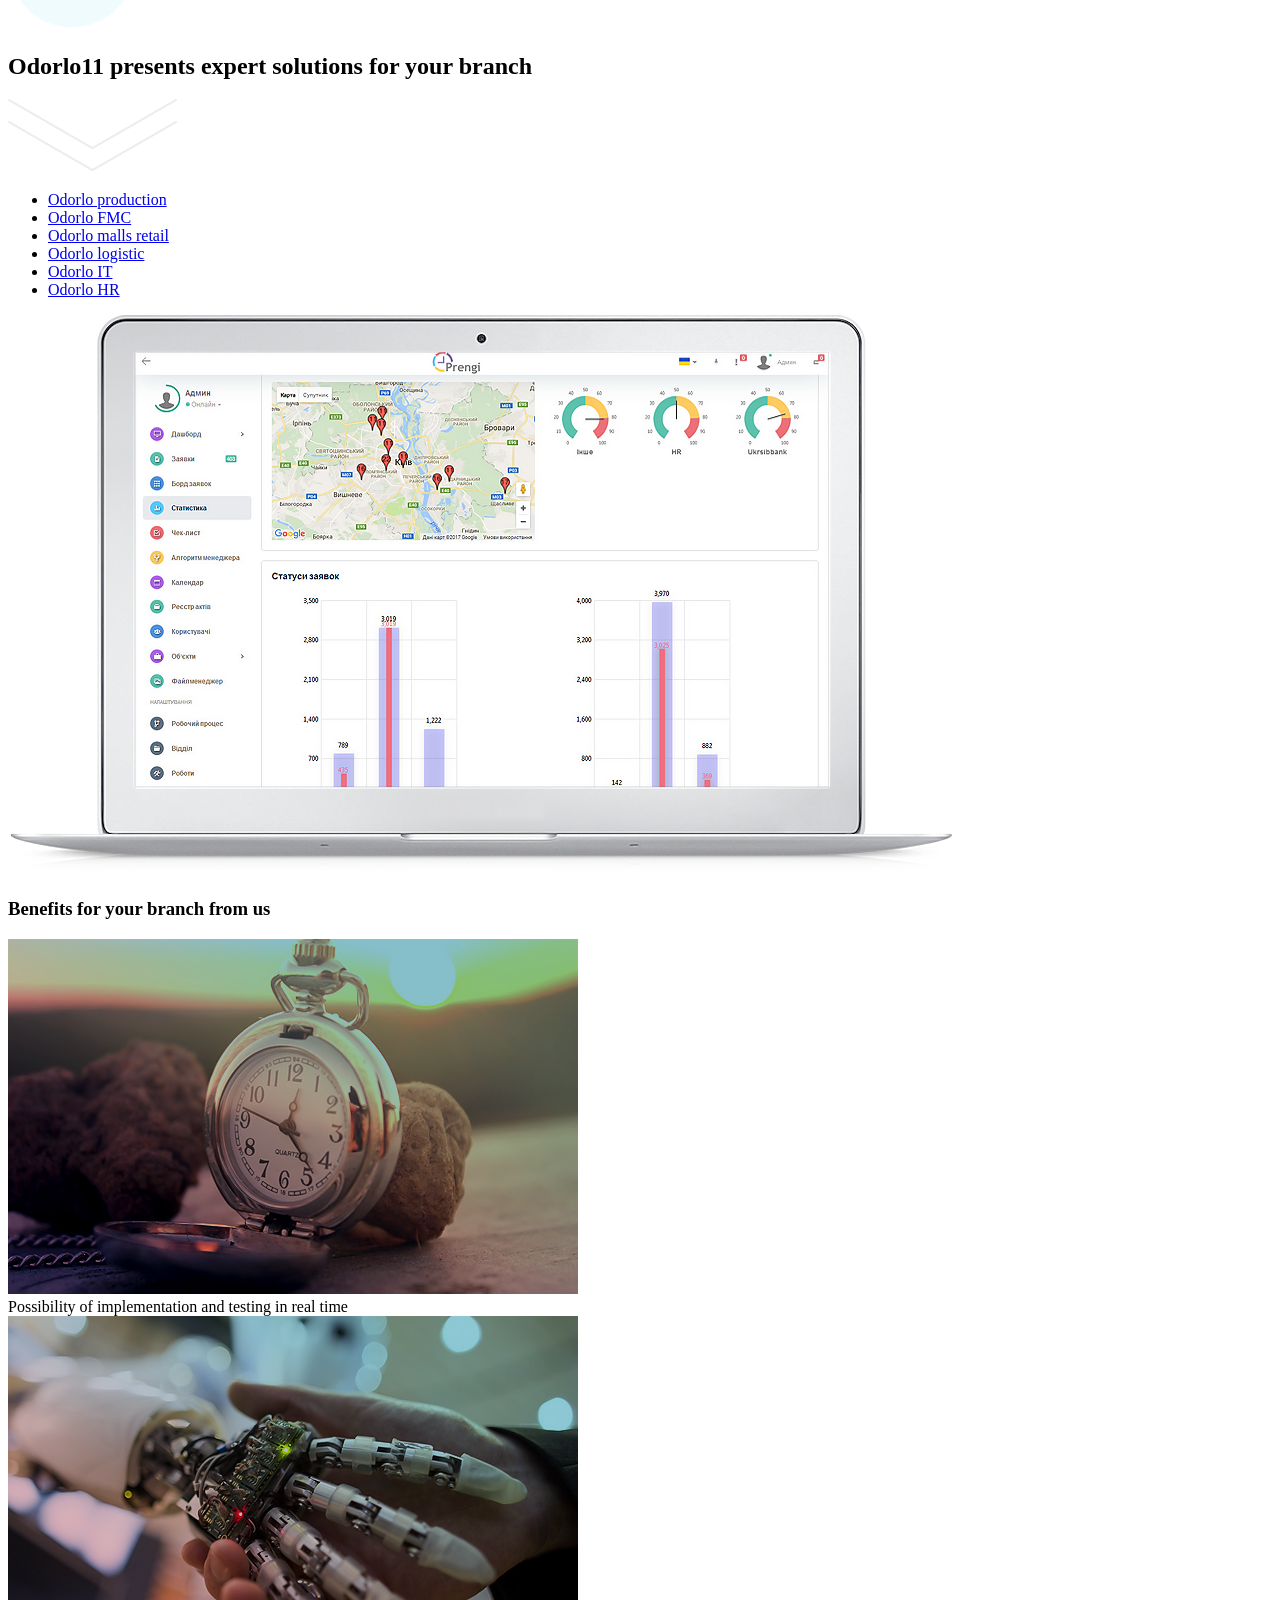
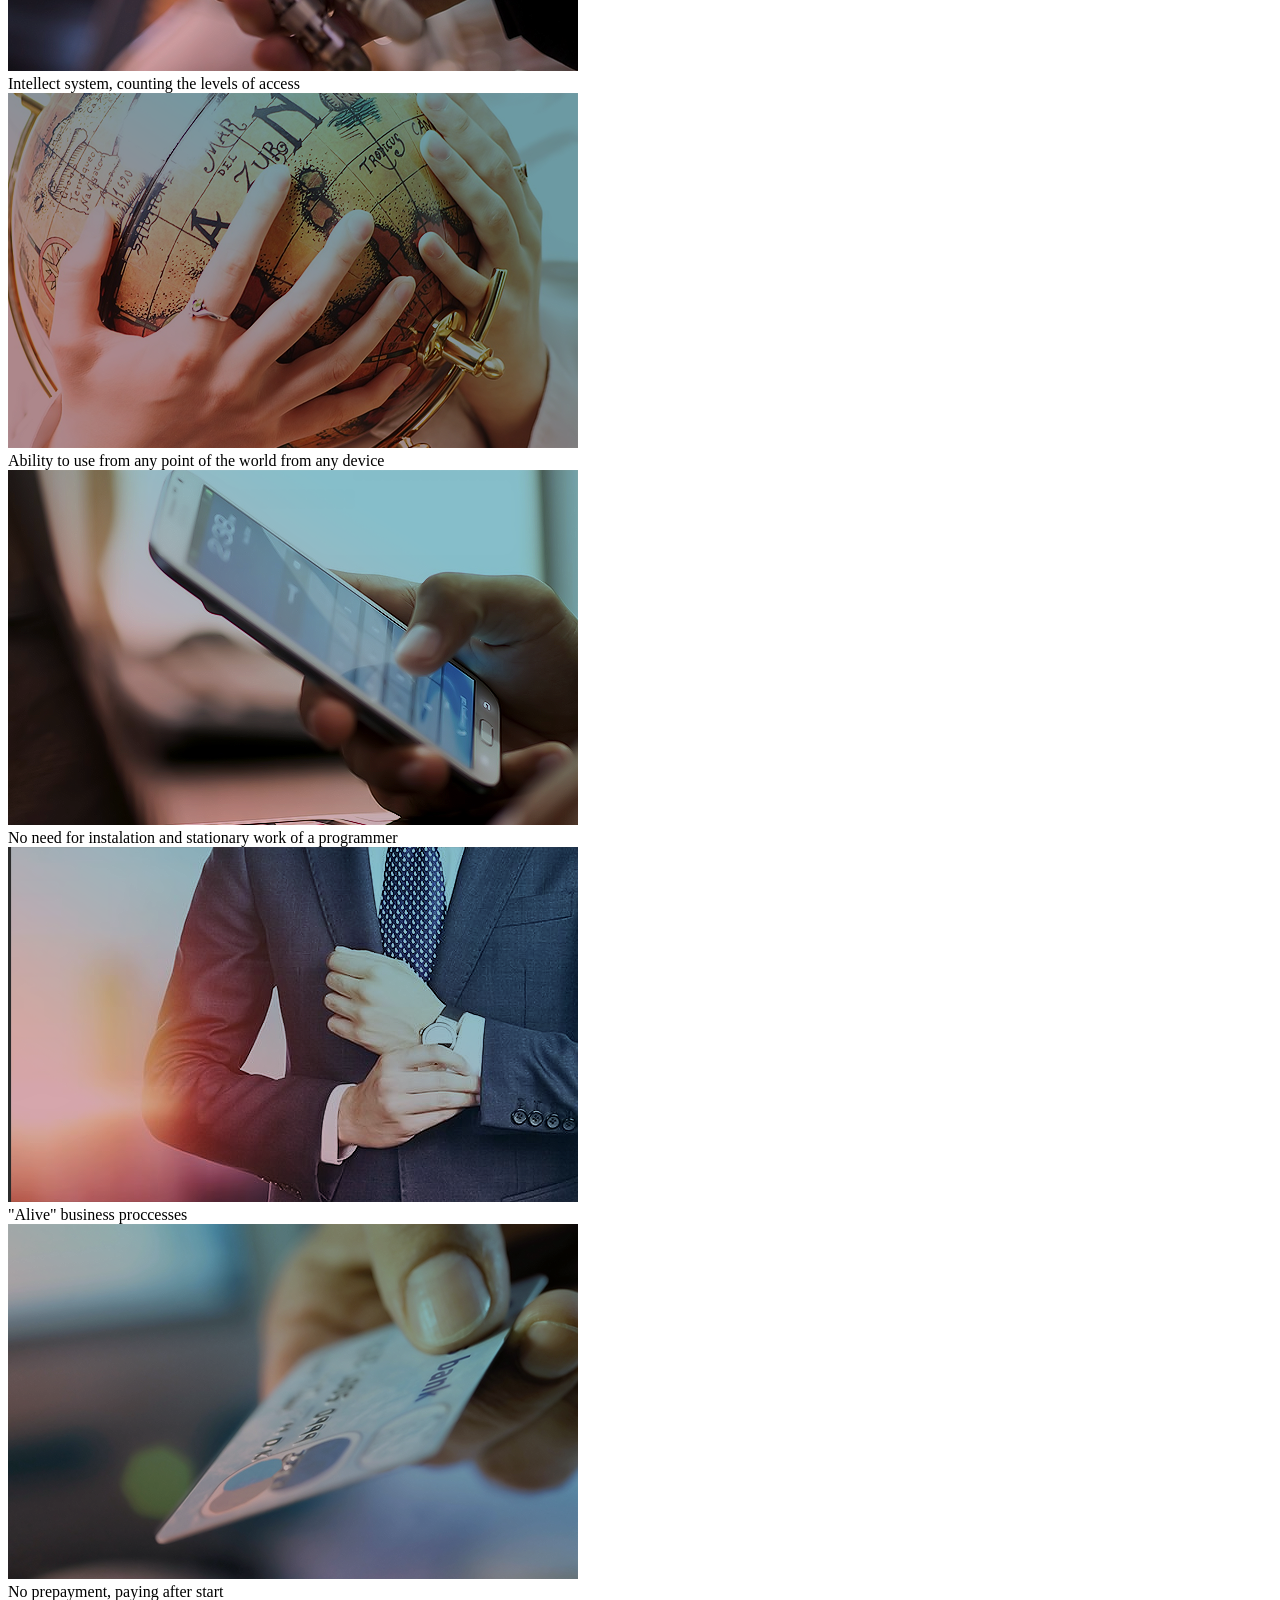
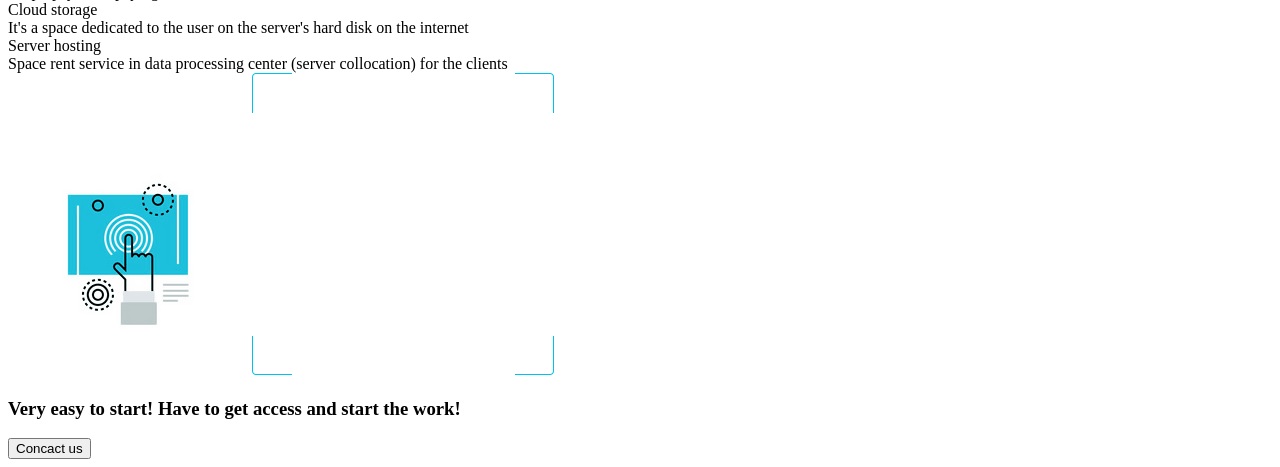
==== commit ad37b7b8: "2secOptions&start" ====
--- a/src/index.html
+++ b/src/index.html
@@ -225,7 +225,39 @@
             </div>
         </div>
     </section>
-
+    <section class="options">
+        <div class="options__wrapper">
+            <div class="options__img1">
+                <div class="options__info">
+                    <div class="options__title">Cloud storage</div>
+                    <div class="options__text">It's a space dedicated to the user on the server's hard disk on the internet</div>
+                    <div class="options__square"></div>
+                </div>
+            </div>
+            <div class="options__img2">
+                <div class="options__info2">
+                    <div class="options__title">Server hosting</div>
+                    <div class="options__text">Space rent service in data processing center (server collocation) for the clients</div>
+                    <div class="options__square2"></div>
+                </div>
+            </div>
+        </div>
+    </section>
+    <section class="start">
+        <div class="container">
+            <div class="start__wrapper">
+                <div class="start__img">
+                    <img class="start__icon" src="img/start_icon.png" alt="start icon">
+                    <img class="start__brackets" src="img/start_brackets.png" alt="brackets">
+                </div>
+                <h3 class="start__title">
+                    Very easy to start!
+                    Have to get access and start the work!
+                </h3>
+                <button class="start__btn">Concact us</button>
+            </div>
+        </div>
+    </section>
 
 
 
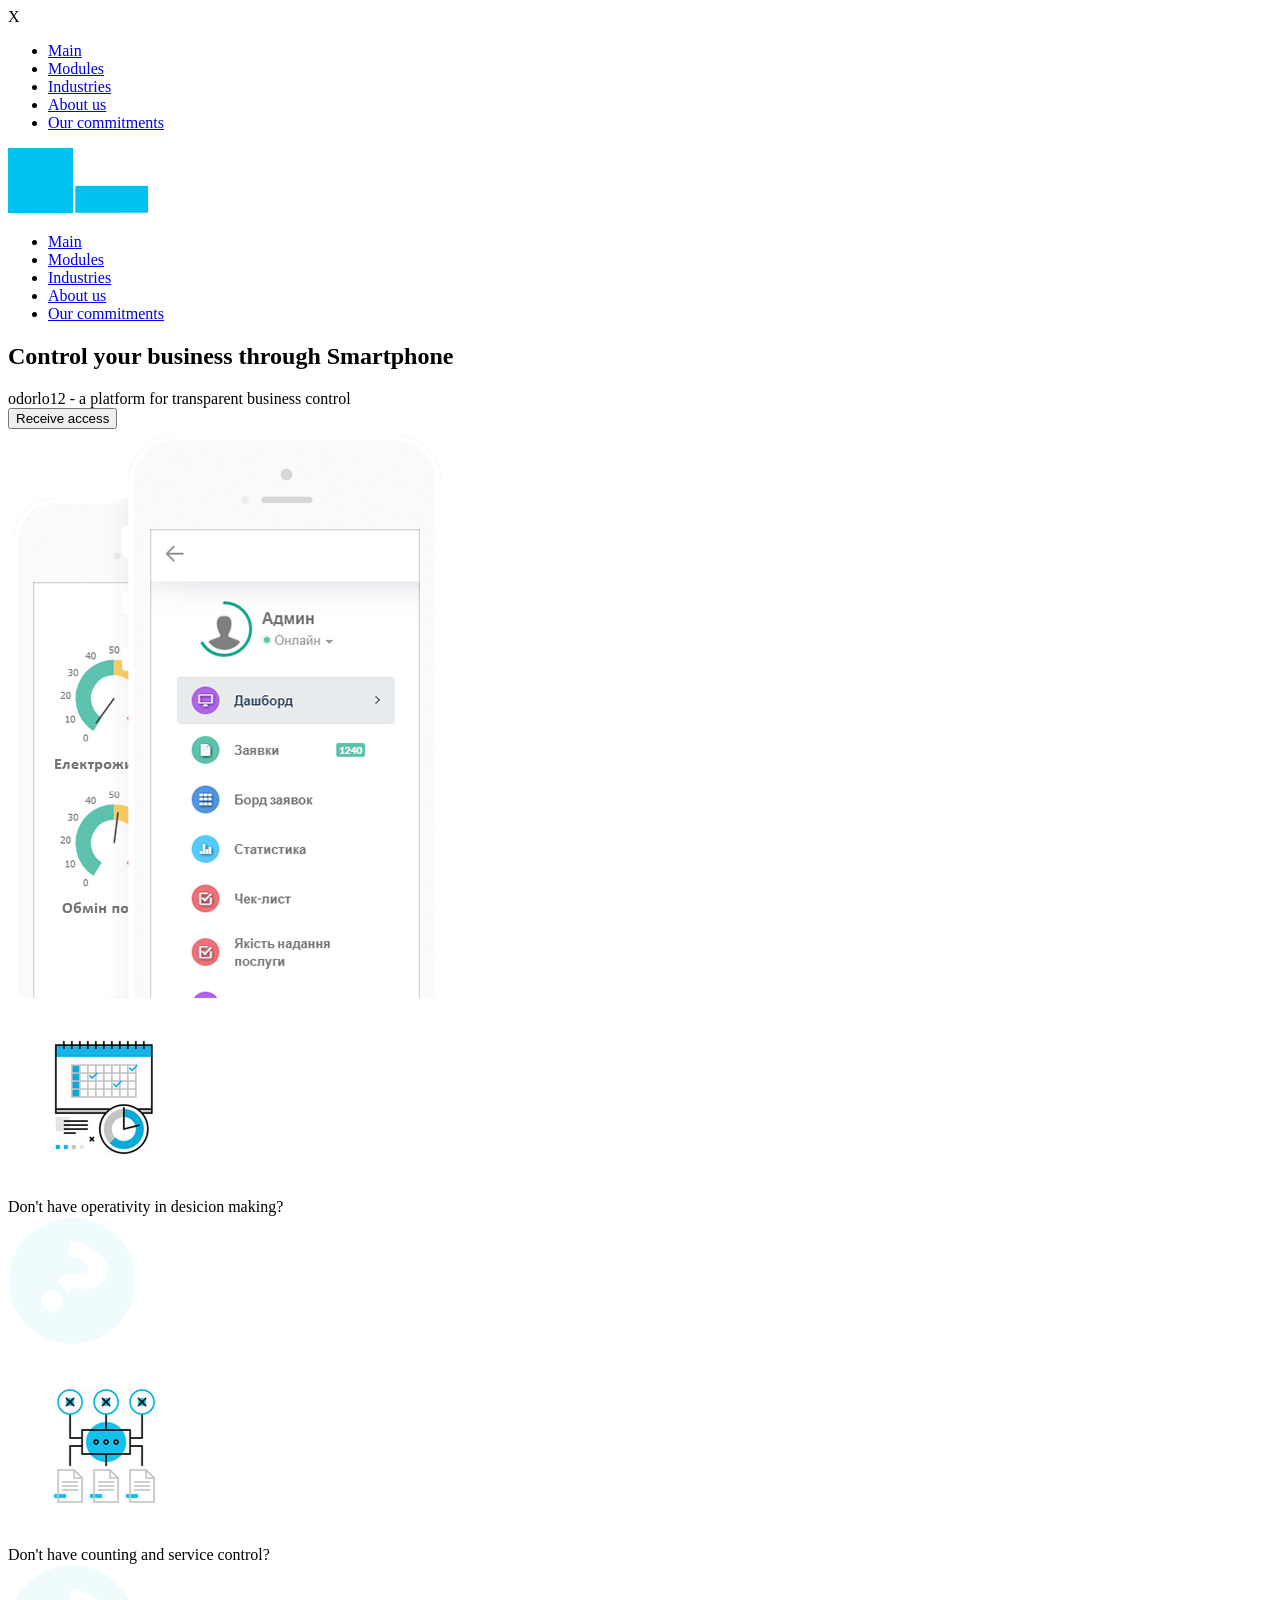
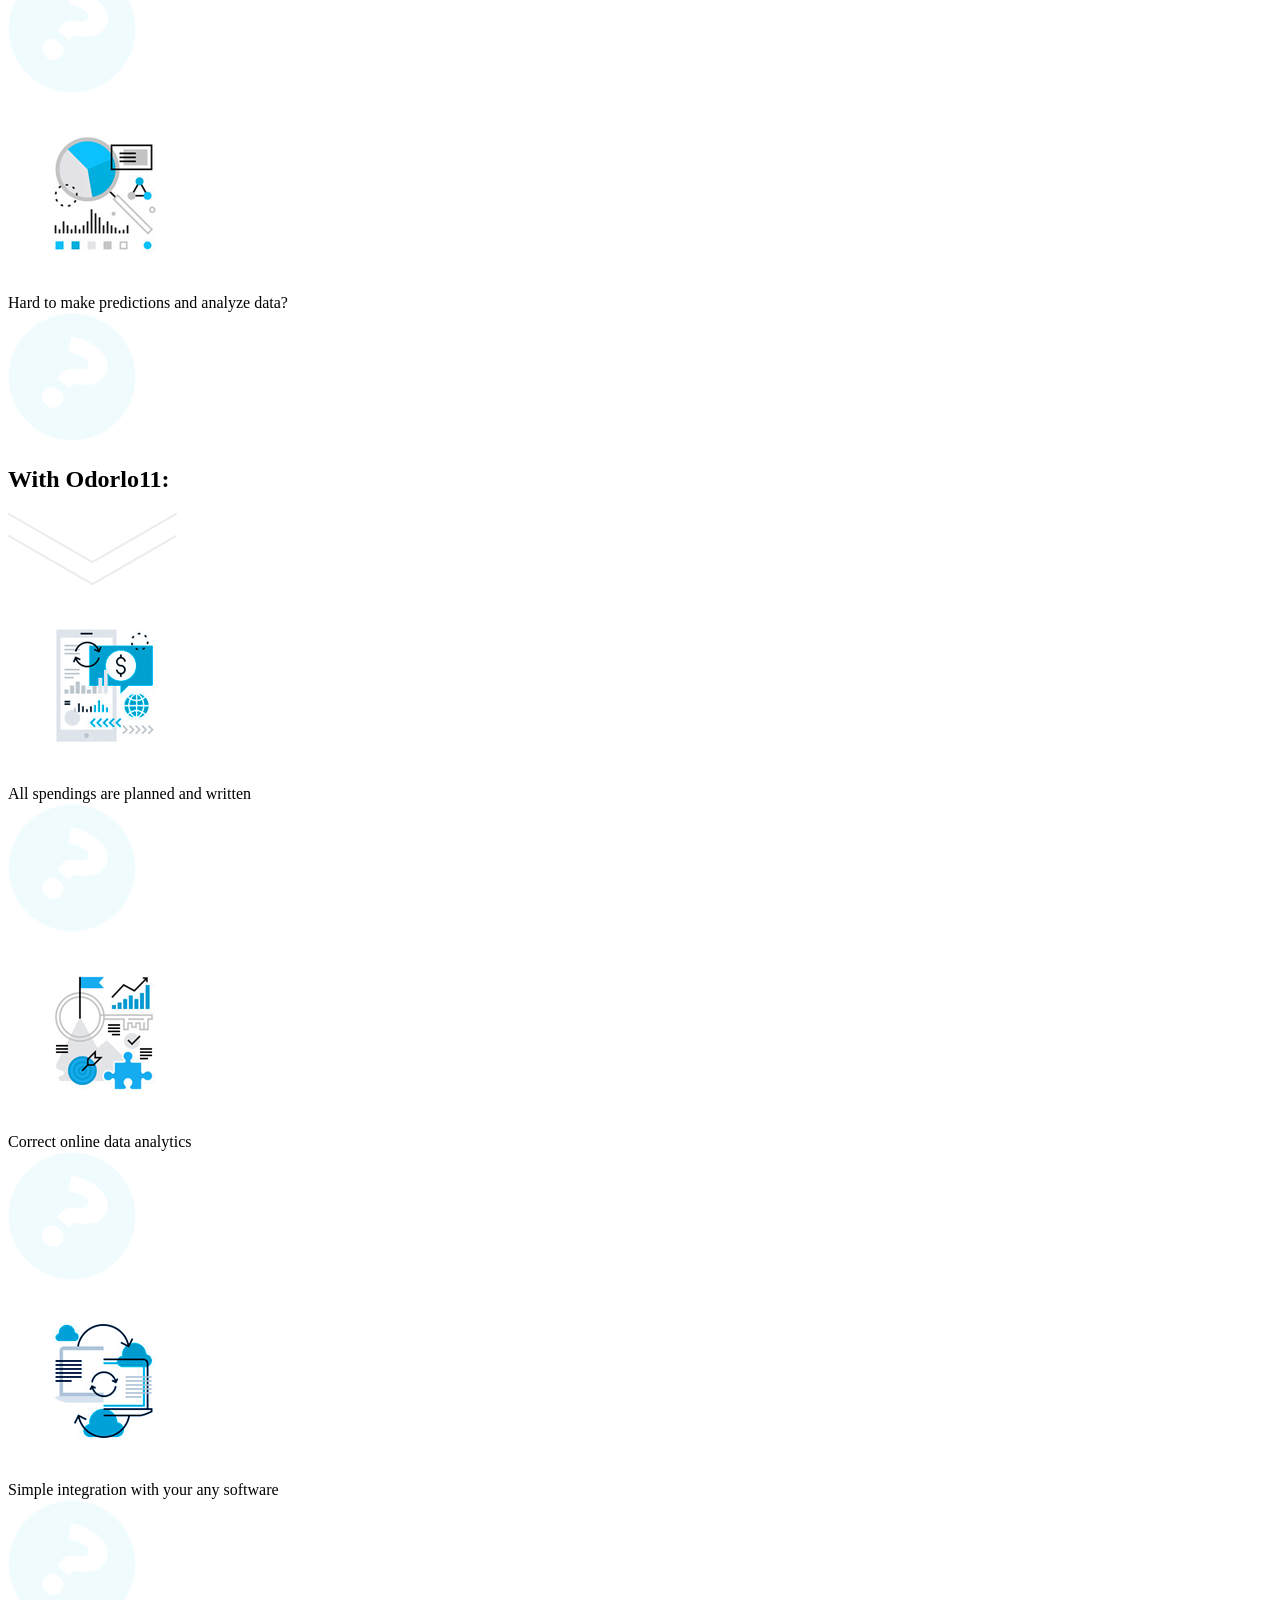
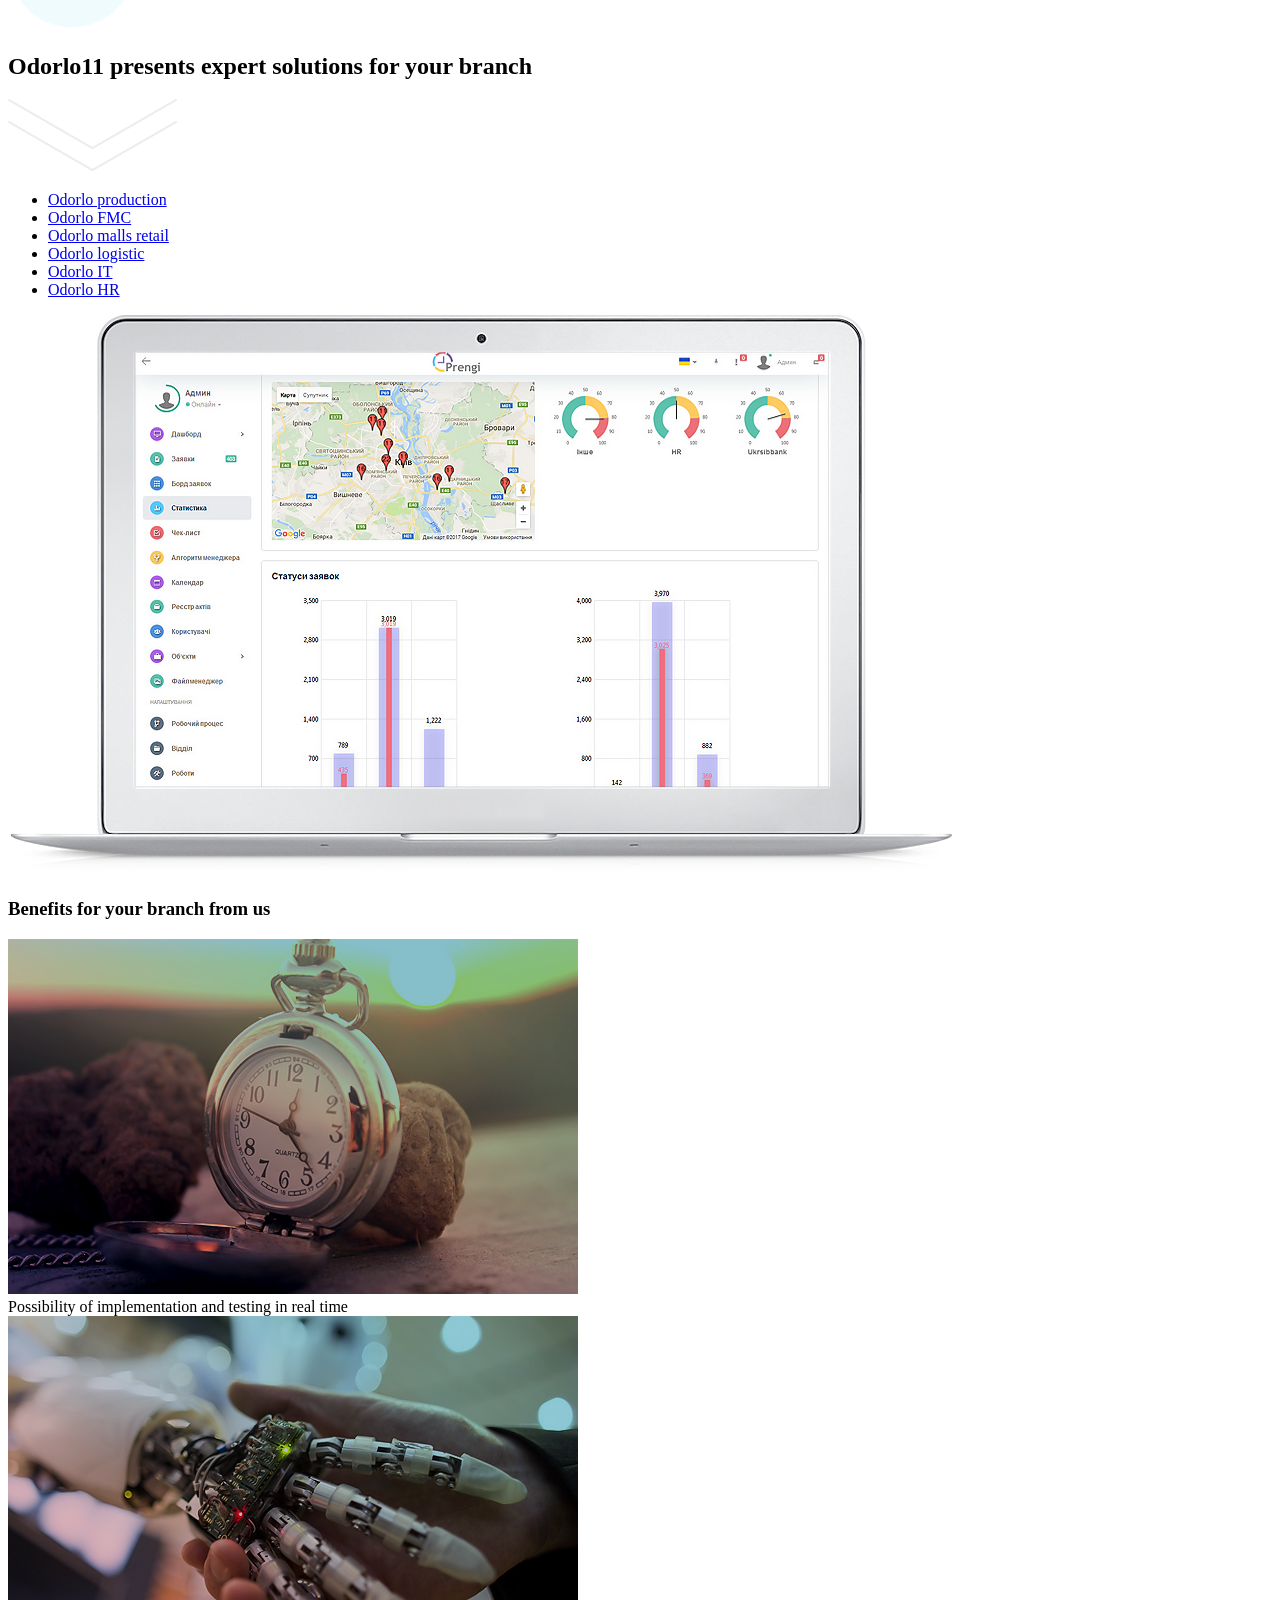
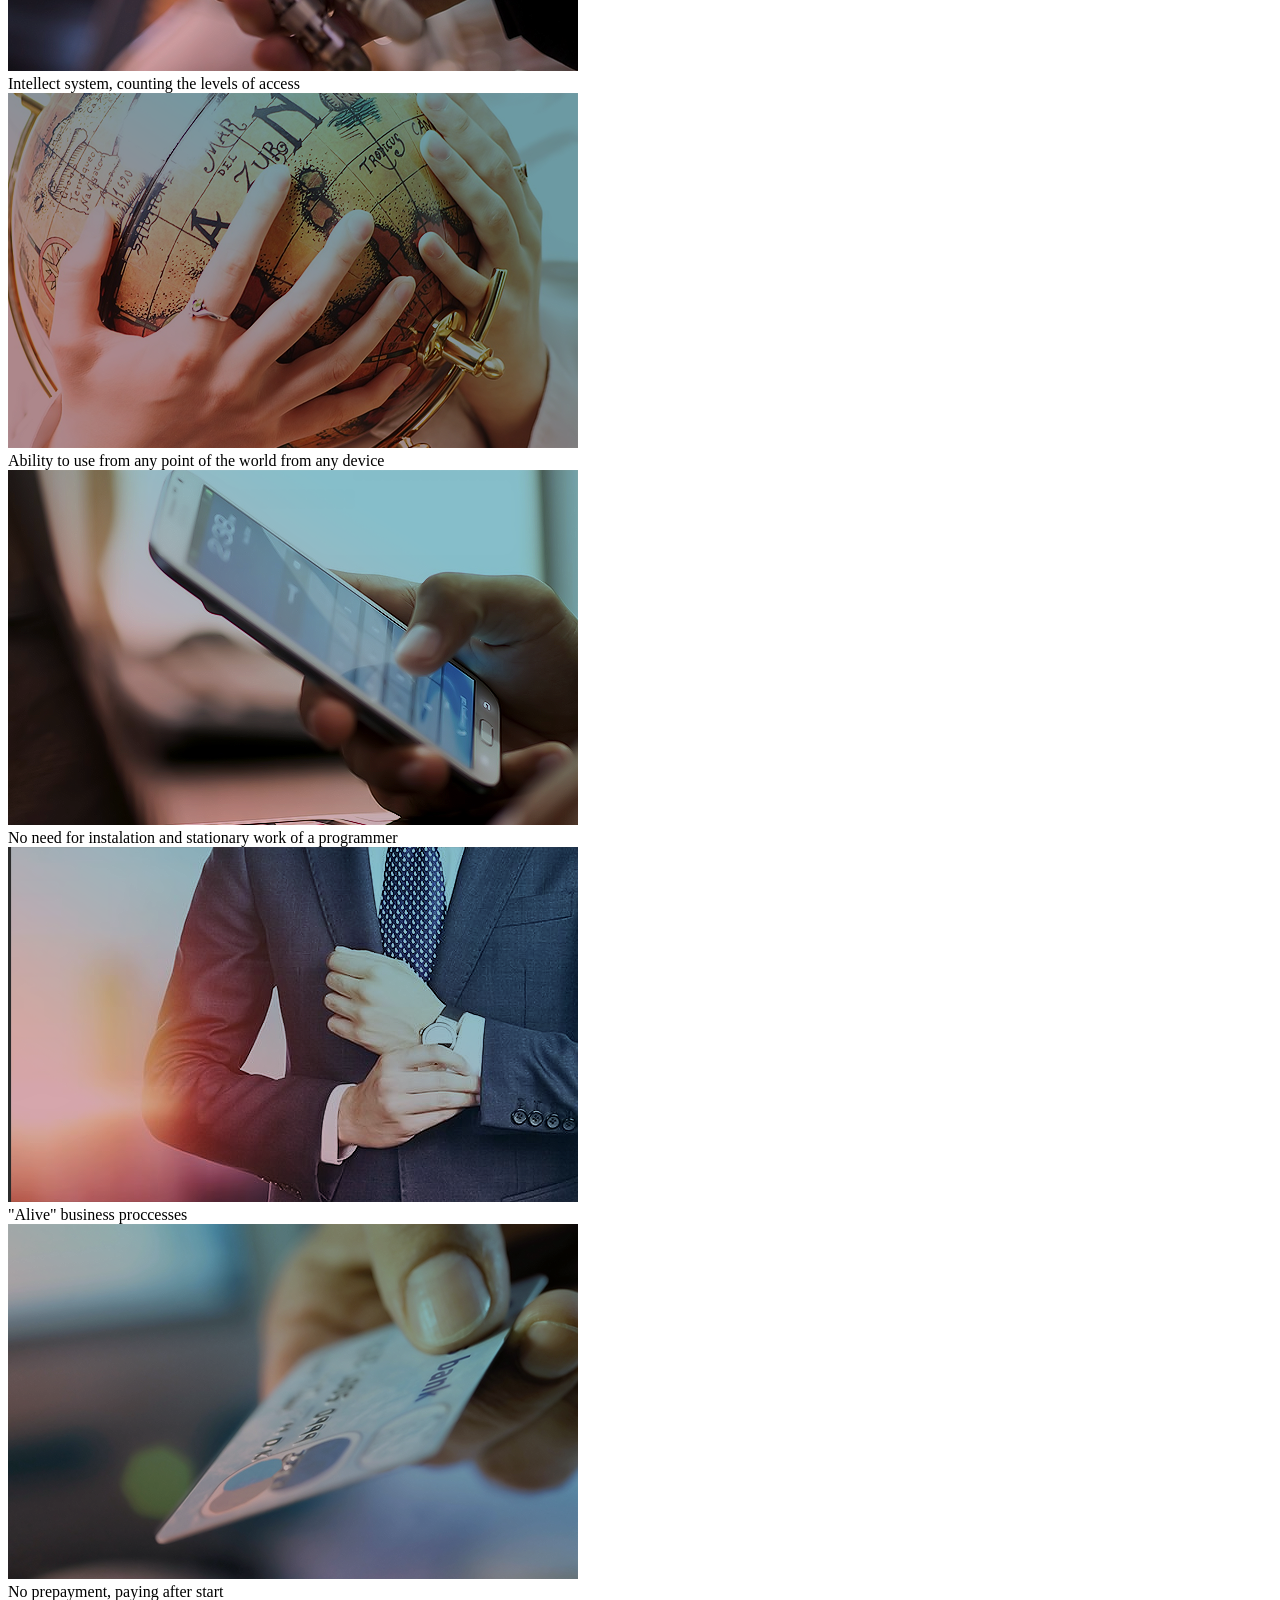
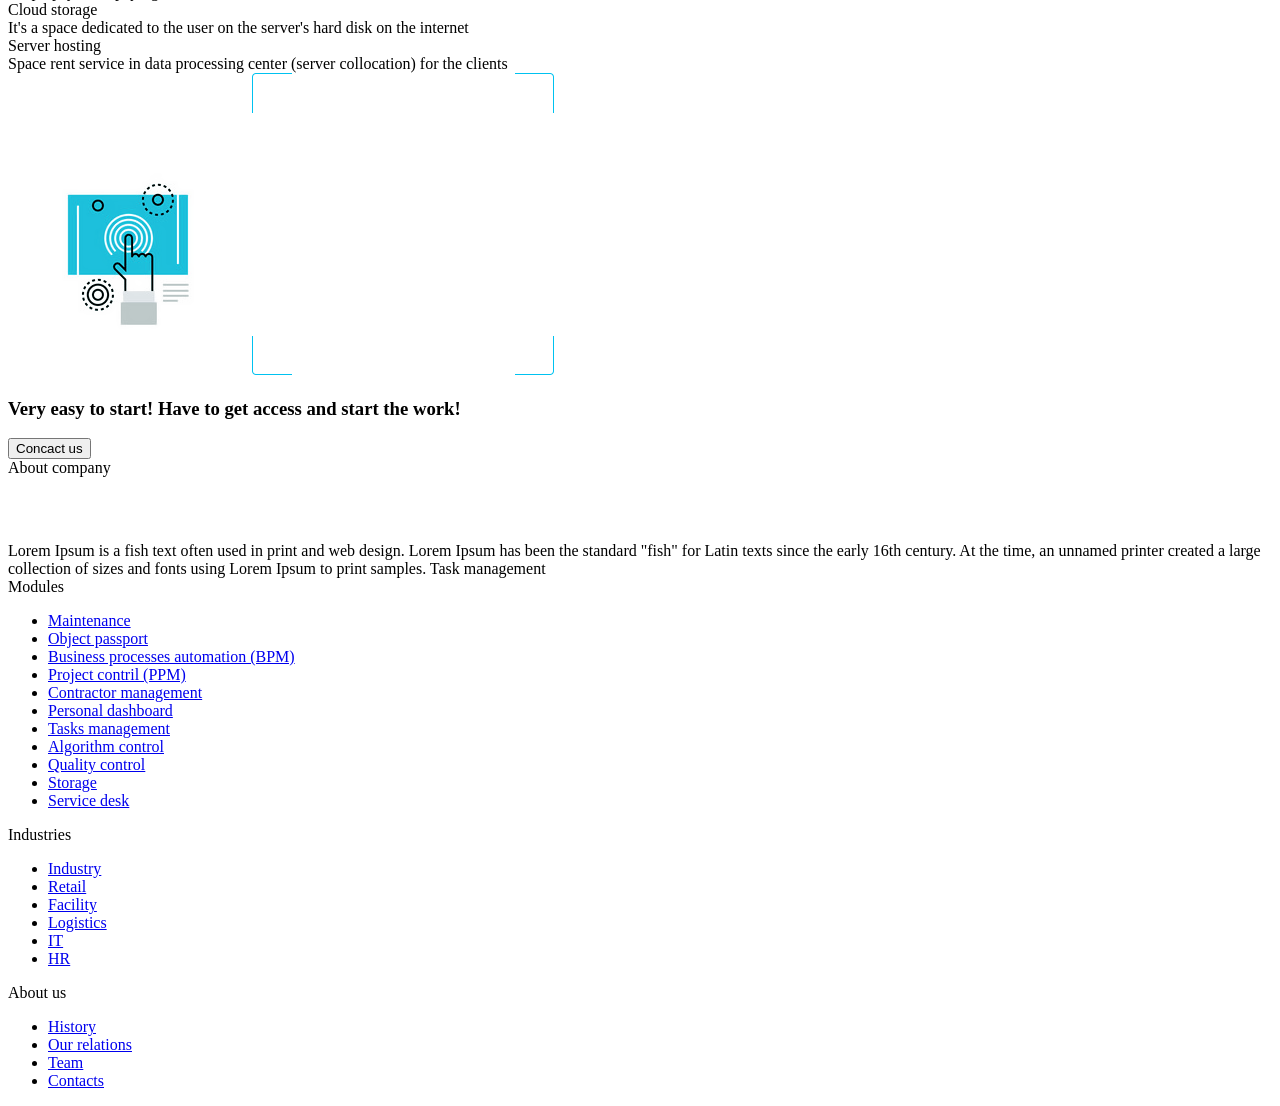
==== commit 48017b63: "footer" ====
--- a/src/index.html
+++ b/src/index.html
@@ -258,6 +258,57 @@
             </div>
         </div>
     </section>
+    <footer class="footer">
+        <div class="container">
+            <div class="footer__wrapper">
+                <div class="footer__item">
+                    <div class="footer__title">About company</div>
+                    <div class="footer__logo"><img src="img/footer_logo.png" alt="footer logo"></div>
+                    <div class="footer__text">
+                        Lorem Ipsum is a fish text often used in print and web design. Lorem Ipsum has been the standard "fish" for Latin texts since the early 16th century. At the time, an unnamed printer created a large collection of sizes and fonts using Lorem Ipsum to print samples.
+Task management
+                    </div>
+                </div>
+                <div class="footer__item">
+                    <div class="footer__title">Modules</div>
+                    <ul class="footer__list">
+                        <li><a href="#">Maintenance</a></li>
+                        <li><a href="#">Object passport</a></li>
+                        <li><a href="#">Business processes automation (BPM)</a></li>
+                        <li><a href="#">Project contril (PPM)</a></li>
+                        <li><a href="#">Сontractor management</a></li>
+                        <li><a href="#">Personal dashboard</a></li>
+                        <li><a href="#">Tasks management</a></li>
+                        <li><a href="#">Algorithm control</a></li>
+                        <li><a href="#">Quality control</a></li>
+                        <li><a href="#">Storage</a></li>
+                        <li><a href="#">Service desk</a></li>
+                    </ul>
+                </div>
+                <div class="footer__item">
+                    <div class="footer__title">Industries</div>
+                    <ul class="footer__list">
+                        <li><a href="#">Industry</a></li>
+                        <li><a href="#">Retail</a></li>
+                        <li><a href="#">Facility</a></li>
+                        <li><a href="#">Logistics</a></li>
+                        <li><a href="#">IT</a></li>
+                        <li><a href="#">HR</a></li>
+                    </ul>
+                </div>
+                <div class="footer__item">
+                    <div class="footer__title">About us</div>
+                    <ul class="footer__list">
+                        <li><a href="#">History</a></li>
+                        <li><a href="#">Our relations</a></li>
+                        <li><a href="#">Team</a></li>
+                        <li><a href="#">Contacts</a></li>
+                    </ul>
+                </div>
+                
+            </div>
+        </div>
+    </footer>
 
 
 
